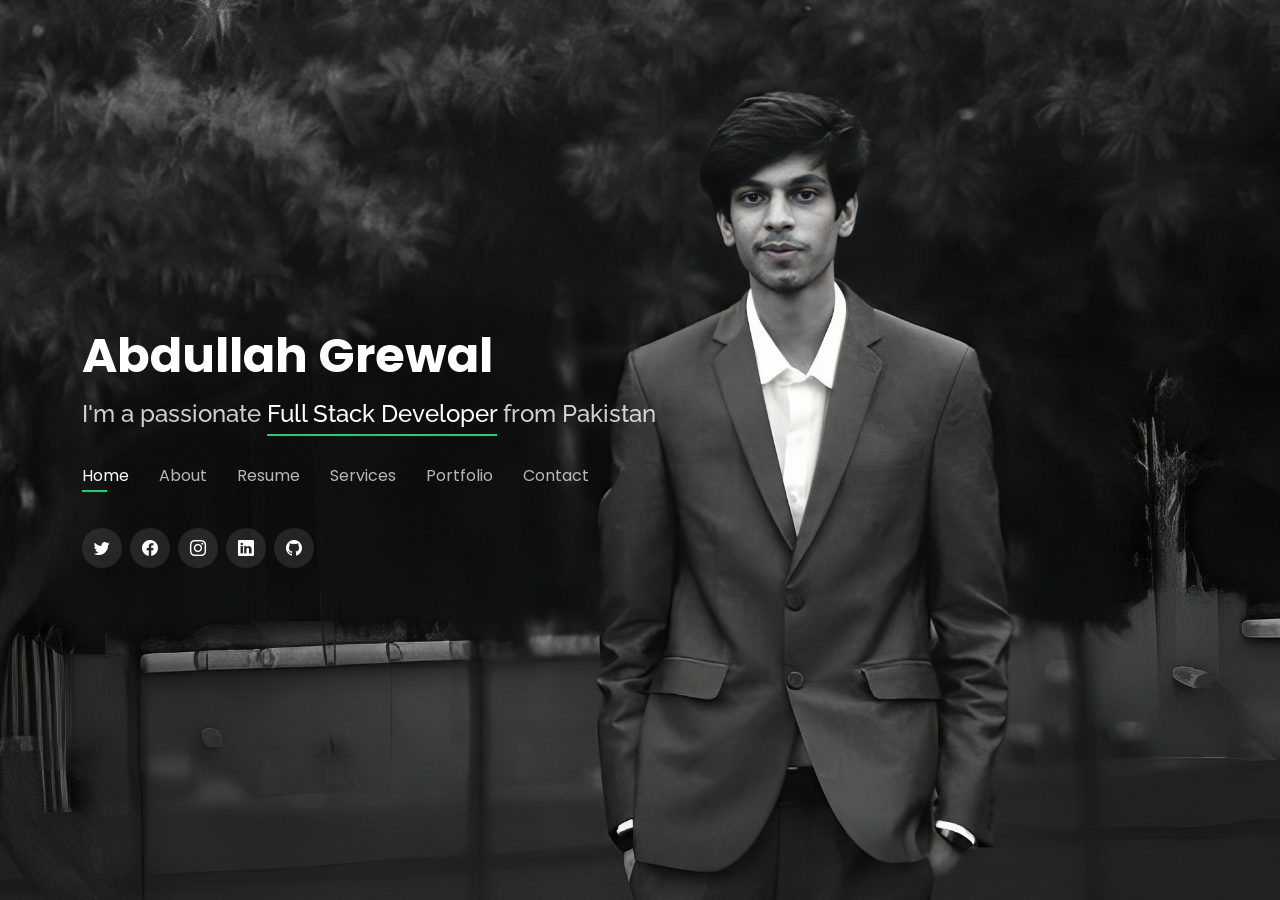
==== index.html @ 12cf3e62 "Personal" ====
<!DOCTYPE html>
<html lang="en">

<head>
  <meta charset="utf-8">
  <meta content="width=device-width, initial-scale=1.0" name="viewport">

  <title>Abdullah Grewal</title>
  <meta content="" name="description">
  <meta content="" name="keywords">

  <!-- Favicons -->
  <link href="assets/img/favicon.png" rel="icon">
  <link href="assets/img/apple-touch-icon.png" rel="apple-touch-icon">

  <!-- Google Fonts -->
  <link href="https://fonts.googleapis.com/css?family=Open+Sans:300,300i,400,400i,600,600i,700,700i|Raleway:300,300i,400,400i,500,500i,600,600i,700,700i|Poppins:300,300i,400,400i,500,500i,600,600i,700,700i" rel="stylesheet">

  <!-- Vendor CSS Files -->
  <link href="assets/vendor/bootstrap/css/bootstrap.min.css" rel="stylesheet">
  <link href="assets/vendor/bootstrap-icons/bootstrap-icons.css" rel="stylesheet">
  <link href="assets/vendor/boxicons/css/boxicons.min.css" rel="stylesheet">
  <link href="assets/vendor/glightbox/css/glightbox.min.css" rel="stylesheet">
  <link href="assets/vendor/remixicon/remixicon.css" rel="stylesheet">
  <link href="assets/vendor/swiper/swiper-bundle.min.css" rel="stylesheet">

  <!-- Template Main CSS File -->
  <link href="assets/css/style.css" rel="stylesheet">


</head>

<body>

  <!-- ======= Header ======= -->
  <header id="header">
    <div class="container">

      <h1><a href="index.html">Abdullah Grewal</a></h1>
      <!-- Uncomment below if you prefer to use an image logo -->
      <!-- <a href="index.html" class="mr-auto"><img src="assets/img/logo.png" alt="" class="img-fluid"></a> -->
      <h2>I'm a passionate <span>Full Stack Developer</span> from Pakistan</h2>

      <nav id="navbar" class="navbar">
        <ul>
          <li><a class="nav-link active" href="#header">Home</a></li>
          <li><a class="nav-link" href="#about">About</a></li>
          <li><a class="nav-link" href="#resume">Resume</a></li>
          <li><a class="nav-link" href="#services">Services</a></li>
          <li><a class="nav-link" href="#portfolio">Portfolio</a></li>
          <li><a class="nav-link" href="#contact">Contact</a></li>
        </ul>
        <i class="bi bi-list mobile-nav-toggle"></i>
      </nav><!-- .navbar -->

      <div class="social-links">
        <a href="http://x.com/buzzgrewal" class="twitter"><i class="bi bi-twitter"></i></a>
        <a href="https://www.facebook.com/buzzbunny2" class="facebook"><i class="bi bi-facebook"></i></a>
        <a href="https://www.instagram.com/buzzgrewal/" class="instagram"><i class="bi bi-instagram"></i></a>
        <a href="https://www.linkedin.com/in/abdullah-ramzan-a2b826291" class="linkedin"><i class="bi bi-linkedin"></i></a>
        <a href="https://github.com/buzzgrewal" class="linkedin"><i class="bi bi-github"></i></a>
      </div>

    </div>
  </header><!-- End Header -->

  <!-- ======= About Section ======= -->
  <section id="about" class="about">

    <!-- ======= About Me ======= -->
    <div class="about-me container">

      <div class="section-title">
        <h2>About</h2>
        <p>Learn more about me</p>
      </div>

      <div class="row">
        <div class="col-lg-4" data-aos="fade-right">
          <img src="assets/img/me.jpg" class="img-fluid" alt="">
        </div>
        <div class="col-lg-8 pt-4 pt-lg-0 content" data-aos="fade-left">
          <h3>Full Stack Developer</h3>
          <p class="fst-italic">
            Caffeine-fueled code wizard, equally at home with both front-end finesse and back-end logic.
          </p>
          <div class="row">
            <div class="col-lg-6">
              <ul>
                <li><i class="bi bi-chevron-right"></i> <strong>Birthday:</strong> <span>February 12, 2002</span></li>
                <li><i class="bi bi-chevron-right"></i> <strong>Website:</strong> <span>github.com/buzzgrewal</span></li>
                <li><i class="bi bi-chevron-right"></i> <strong>Phone:</strong> <span>+92 306 9874952</span></li>
                <li><i class="bi bi-chevron-right"></i> <strong>City:</strong> <span>Faisalabad, Pakistan</span></li>
              </ul>
            </div>
            <div class="col-lg-6">
              <ul>
                <li><i class="bi bi-chevron-right"></i> <strong>Age:</strong> <span>21</span></li>
                <li><i class="bi bi-chevron-right"></i> <strong>Degree:</strong> <span>BS</span></li>
                <li><i class="bi bi-chevron-right"></i> <strong>PhEmailone:</strong> <span>abdullahramzan120@gmail.com</span></li>
                <li><i class="bi bi-chevron-right"></i> <strong>Freelance:</strong> <span>Available</span></li>
              </ul>
            </div>
          </div>
          <p>
            Full-stack developer dedicated to clean code, maintainable architecture, and industry-standard development practices. I build web solutions that are both efficient, reliable, and crafted with meticulous attention to detail.
          </p>
        </div>
      </div>

    </div><!-- End About Me -->

    <!-- ======= Counts ======= -->
    <div class="counts container">

      <div class="row">

        

        <div class="col-lg-3 col-md-6 mt-5 mt-md-0">
          <div class="count-box">
            <i class="bi bi-journal-richtext"></i>
            <span data-purecounter-start="0" data-purecounter-end="10" data-purecounter-duration="2" class="purecounter"></span>
            <p>Projects</p>
          </div>
        </div>

        <div class="col-lg-3 col-md-6 mt-5 mt-lg-0">
          <div class="count-box">
            <i class="bi bi-headset"></i>
            <span data-purecounter-start="0" data-purecounter-end="3" data-purecounter-duration="2" class="purecounter"></span>
            <p>Years of Experience</p>
          </div>
        </div>

        <div class="col-lg-3 col-md-6 mt-5 mt-lg-0">
          <div class="count-box">
            <i class="bi bi-award"></i>
            <span data-purecounter-start="0" data-purecounter-end="2" data-purecounter-duration="2" class="purecounter"></span>
            <p>Awards</p>
          </div>
        </div>

        <div class="col-lg-3 col-md-6">
          <div class="count-box">
            <i class="bi bi-cup-hot"></i>
            <span data-purecounter-start="0" data-purecounter-end="2000" data-purecounter-duration="2" class="purecounter"></span>
            <p>Cup of Tea</p>
          </div>
        </div>

      </div>

    </div><!-- End Counts -->

    <!-- ======= Skills  ======= -->
    <div class="skills container">

      <div class="section-title">
        <h2>Skills</h2>
      </div>

      <div class="row skills-content">

        <div class="col-lg-6">

          <div class="progress">
            <span class="skill">HTML <i class="val">100%</i></span>
            <div class="progress-bar-wrap">
              <div class="progress-bar" role="progressbar" aria-valuenow="100" aria-valuemin="0" aria-valuemax="100"></div>
            </div>
          </div>

          <div class="progress">
            <span class="skill">CSS <i class="val">90%</i></span>
            <div class="progress-bar-wrap">
              <div class="progress-bar" role="progressbar" aria-valuenow="90" aria-valuemin="0" aria-valuemax="100"></div>
            </div>
          </div>

          <div class="progress">
            <span class="skill">JavaScript <i class="val">75%</i></span>
            <div class="progress-bar-wrap">
              <div class="progress-bar" role="progressbar" aria-valuenow="75" aria-valuemin="0" aria-valuemax="100"></div>
            </div>
          </div>

          <div class="progress">
            <span class="skill">Python <i class="val">85%</i></span>
            <div class="progress-bar-wrap">
              <div class="progress-bar" role="progressbar" aria-valuenow="85" aria-valuemin="0" aria-valuemax="100"></div>
            </div>
          </div>

          <div class="progress">
            <span class="skill">SQL/PLSQL/ORACLE  <i class="val">75%</i></span>
            <div class="progress-bar-wrap">
              <div class="progress-bar" role="progressbar" aria-valuenow="75" aria-valuemin="0" aria-valuemax="100"></div>
            </div>
          </div>

        </div>

        <div class="col-lg-6">

          <div class="progress">
            <span class="skill">C++ <i class="val">100%</i></span>
            <div class="progress-bar-wrap">
              <div class="progress-bar" role="progressbar" aria-valuenow="100" aria-valuemin="0" aria-valuemax="100"></div>
            </div>
          </div>

          <div class="progress">
            <span class="skill">C Sharp<i class="val">90%</i></span>
            <div class="progress-bar-wrap">
              <div class="progress-bar" role="progressbar" aria-valuenow="90" aria-valuemin="0" aria-valuemax="100"></div>
            </div>
          </div>

          <div class="progress">
            <span class="skill">Assembly Language <i class="val">50%</i></span>
            <div class="progress-bar-wrap">
              <div class="progress-bar" role="progressbar" aria-valuenow="50" aria-valuemin="0" aria-valuemax="100"></div>
            </div>
          </div>

          <div class="progress">
            <span class="skill">C<i class="val">65%</i></span>
            <div class="progress-bar-wrap">
              <div class="progress-bar" role="progressbar" aria-valuenow="65" aria-valuemin="0" aria-valuemax="100"></div>
            </div>
          </div>

          <div class="progress">
            <span class="skill">JQuery<i class="val">50%</i></span>
            <div class="progress-bar-wrap">
              <div class="progress-bar" role="progressbar" aria-valuenow="50" aria-valuemin="0" aria-valuemax="100"></div>
            </div>
          </div>
          

        </div>

       

      </div>

    </div><!-- End Skills -->

    <!-- ======= Interests ======= -->
    <div class="interests container">

      <div class="section-title">
        <h2>Interests</h2>
      </div>

      <div class="row">
        <div class="col-lg-3 col-md-4">
          <div class="icon-box">
            <i class="bi bi-robot" style="color: #ffbb2c;"></i>
            <h3>AI</h3>
          </div>
        </div>
        <div class="col-lg-3 col-md-4 mt-4 mt-md-0">
          <div class="icon-box">
            <i class="bi bi-terminal" style="color: #5578ff;"></i>
            <h3>CLI</h3>
          </div>
        </div>
        <div class="col-lg-3 col-md-4 mt-4 mt-md-0">
          <div class="icon-box">
            <i class="bi bi-database" style="color: #e80368;"></i>
            <h3>Database</h3>
          </div>
        </div>
        <div class="col-lg-3 col-md-4 mt-4 mt-lg-0">
          <div class="icon-box">
            <i class="bi bi-door-open" style="color: #e361ff;"></i>
            <h3>Open Source</h3>
          </div>
        </div>
        <div class="col-lg-3 col-md-4 mt-4">
          <div class="icon-box">
            <i class="bi bi-browser-chrome" style="color: #47aeff;"></i>
            <h3>Web 3</h3>
          </div>
        </div>
        <div class="col-lg-3 col-md-4 mt-4">
          <div class="icon-box">
            <i class="bi bi-currency-bitcoin" style="color: #ffa76e;"></i>
            <h3>Crypto</h3>
          </div>
        </div>
        <div class="col-lg-3 col-md-4 mt-4">
          <div class="icon-box">
            <i class="bi bi-film" style="color: #11dbcf;"></i>
            <h3>Video Editing</h3>
          </div>
        </div>
        <div class="col-lg-3 col-md-4 mt-4">
          <div class="icon-box">
            <i class="bi bi-body-text" style="color: #4233ff;"></i>
            <h3>Typography</h3>
          </div>
        </div>
        <div class="col-lg-3 col-md-4 mt-4">
          <div class="icon-box">
            <i class="bi bi-braces" style="color: #b2904f;"></i>
            <h3>Coding</h3>
          </div>
        </div>
        <div class="col-lg-3 col-md-4 mt-4">
          <div class="icon-box">
            <i class="bi bi-file-post" style="color: #b20969;"></i>
            <h3>Marketing</h3>
          </div>
        </div>
        <div class="col-lg-3 col-md-4 mt-4">
          <div class="icon-box">
            <i class="bi bi-ubuntu" style="color: #ff5828;"></i>
            <h3>Linux</h3>
          </div>
        </div>
        <div class="col-lg-3 col-md-4 mt-4">
          <div class="icon-box">
            <i class="bi bi-broadcast-pin" style="color: #29cc61;"></i>
            <h3>Social Engineering</h3>
          </div>
        </div>
      </div>

    </div><!-- End Interests -->

   

  </section><!-- End About Section -->

  <!-- ======= Resume Section ======= -->
  <section id="resume" class="resume">
    <div class="container">

      <div class="section-title">
        <h2>Resume</h2>
        <p>Check My Resume</p>
      </div>

      <div class="row">
        <div class="col-lg-6">
          <h3 class="resume-title">Personal</h3>
          <div class="resume-item pb-0">
            <h4>Abdullah Grewal</h4>
            <p><em>Solution-oriented web developer with a demonstrated ability to translate complex requirements into intuitive web experiences.  Adept at optimizing code for performance and maintainability.</em></p>
            <p>
            <ul>
              <li>Faisalabad, Pakistan 38000</li>
              <li>(92) 306 9874952</li>
              <li>abdullahramzan120@gmail.com</li>
            </ul>
            </p>
          </div>

          <h3 class="resume-title">Education</h3>
          <div class="resume-item">
            <h4>Bachelor of Science (BS) in Computer Science</h4>
            <h5>2021 - 2025</h5>
            <p><em>FAST-NUCES CFD Campus, Faisalabad, Pakistan</em></p>
            <p> Relevant Coursework: Web Development, Data Structures, Algorithms, Operating Systems, Database, Assembly Language, Discrete Structrues, AI</p>
          </div>
          <div class="resume-item">
            <h4>Intermediate (FSC Pre-Engineering)</h4>
            <h5>2019 - 2021</h5>
            <p><em>Students Inn Group of College, Faisalabad, Pakistan</em></p>
            <p>Subjects: Mathematics, Physics, Chemistry</p>
          </div>
        </div>
        <div class="col-lg-6">
          <h3 class="resume-title">Professional Experience</h3>
          <div class="resume-item">
            <h4>Intern at Buzz Inc.</h4>
            <h5>2023 - 2024</h5>
            <p><em>Faisalabad, Pakistan </em></p>
            <p>
            <ul>
              <li>Backend desktop application development</li>
              <li>Worked on 4 different projects </li>
              <li>Get in touch different collabation tools</li>
            </ul>
            </p>
          </div>

          <div class="resume-item">
            <h4>Summarizer</h4>
            <h5>2023 - 2024</h5>
            <p><em>Faisalabad, Pakistan </em></p>
            <p>
            <ul>
              <li>Use of Google Gemini API</li>
              <li>Back-end code written in Python</li>
              <li>Summarize any article or website by just copy pasting link </li>
              <li>Interactive and Easy to use Front-end</li>
            </ul>
            </p>
          </div>
          
        </div>

        <div class="col-lg-6">
          <h3 class="resume-title">Other Experiences</h3>
          <div class="resume-item">
            <h4>University Activities</h4>
            <p>
            <ul>
              <li>Teacher Assistant</li>
              <li>Front Desk Officer</li>
              <li>Daira 2022 and 2023</li>
              <li>ICIT 2022 and 2023</li>
              <li>PIP Conference</li>
            </ul>
            </p>
          </div>
          
        </div>

        <div class="col-lg-6">
          <h3 class="resume-title">Achievements</h3>
          <div class="resume-item">
            <h4>Achievements</h4>
            <p>
            <ul>
              <li>3rd Position in DLD Project Exibitation</li>
              <li>3rd Position in FPSC</li>
            </ul>
            </p>
          </div>
          
        </div>

        <div class="col-lg-6">
          <h3 class="resume-title">Societies Activities</h3>
          <div class="resume-item">
            <h4>Societies</h4>
            <p>
            <ul>
              <li>FCAP (Marketing Head)</li>
              <li>ACM</li>
              <li>FEGS</li>

            </ul>
            </p>
          </div>
          
        </div>

        <div class="col-lg-6">
          <h3 class="resume-title">Languages</h3>
          <div class="resume-item">
            <h4>Languages</h4>
            <p>
            <ul>
              <li>English</li>
              <li>Urdu</li>
              <li>Punjabi</li>
              
            </ul>
            </p>
          </div>
          
        </div>
      </div>

      
    </div>

    </div>
  </section><!-- End Resume Section -->

  <!-- ======= Services Section ======= -->
  <section id="services" class="services">
    <div class="container">

      <div class="section-title">
        <h2>Services</h2>
        <p>My Services</p>
      </div>

      <div class="row">
        <div class="col-lg-4 col-md-6 d-flex align-items-stretch">
          <div class="icon-box">
            <div class="icon"><i class="bi bi-window-fullscreen"></i></div>
            <h4><a href="">Desktop Applications</a></h4>
            <p>Desktop application developer with a deep understanding of software design principles, ensuring your applications are efficient, scalable, and built to last.</p>
          </div>
        </div>

        <div class="col-lg-4 col-md-6 d-flex align-items-stretch mt-4 mt-md-0">
          <div class="icon-box">
            <div class="icon"><i class="bi bi-terminal-dash"></i></div>
            <h4><a href="">CLI Applications</a></h4>
            <p>Building intuitive and well-documented CLI applications that make complex tasks effortless.</p>
          </div>
        </div>

        <div class="col-lg-4 col-md-6 d-flex align-items-stretch mt-4 mt-lg-0">
          <div class="icon-box">
            <div class="icon"><i class="bi bi-browser-chrome"></i></div>
            <h4><a href="">Web Development</a></h4>
            <p>From stunning front-ends to robust back-ends, I deliver full-stack web solutions.</p>
          </div>
        </div>

        <div class="col-lg-4 col-md-6 d-flex align-items-stretch mt-4">
          <div class="icon-box">
            <div class="icon"><i class="bi bi-router"></i></div>
            <h4><a href="">Networking</a></h4>
            <p>From robust network infrastructure to user-friendly interfaces, I develop the solutions that keep networks running smoothly.</p>
          </div>
        </div>

        <div class="col-lg-4 col-md-6 d-flex align-items-stretch mt-4">
          <div class="icon-box">
            <div class="icon"><i class="bi bi-file-earmark-binary"></i></div>
            <h4><a href="">Embedded System</a></h4>
            <p>From concept to deployment, I build embedded systems that push the boundaries of possibility.</p>
          </div>
        </div>

        <div class="col-lg-4 col-md-6 d-flex align-items-stretch mt-4">
          <div class="icon-box">
            <div class="icon"><i class="bi bi-database"></i></div>
            <h4><a href="">Database Management</a></h4>
            <p>From performance tuning to disaster recovery, I ensure your database systems are always available and optimized.</p>
          </div>
        </div>

      </div>

    </div>
  </section><!-- End Services Section -->

  <!-- ======= Portfolio Section ======= -->
  <section id="portfolio" class="portfolio">
    <div class="container">

      <div class="section-title">
        <h2>Portfolio</h2>
        <p>My Works</p>
      </div>

      <div class="row">
        <div class="col-lg-12 d-flex justify-content-center">
          <ul id="portfolio-flters">
            <li data-filter="*" class="filter-active">All</li>
            <li data-filter=".filter-app">App</li>
            <li data-filter=".filter-card">CLI</li>
            <li data-filter=".filter-web">Web</li>
          </ul>
        </div>
      </div>

      <div class="row portfolio-container">

        <div class="col-lg-4 col-md-6 portfolio-item filter-app">
          <div class="portfolio-wrap">
            <img src="assets/img/portfolio/portfolio-1.jpg" class="img-fluid" alt="">
            <div class="portfolio-info">
              <h4>Candy Crush Game</h4>
              <p>App</p>
              <div class="portfolio-links">
                <a href="assets/img/portfolio/portfolio-1.jpg" data-gallery="portfolioGallery" class="portfolio-lightbox" title="Candy Crush Game"><i class="bx bx-plus"></i></a>
                <a href="#" data-gallery="portfolioDetailsGallery" data-glightbox="type: external" class="portfolio-details-lightbox" title="Portfolio Details"><i class="bx bx-link"></i></a>
              </div>
            </div>
          </div>
        </div>

        <div class="col-lg-4 col-md-6 portfolio-item filter-web">
          <div class="portfolio-wrap">
            <img src="assets/img/portfolio/portfolio-2.jpg" class="img-fluid" alt="">
            <div class="portfolio-info">
              <h4>Log In Page</h4>
              <p>Web</p>
              <div class="portfolio-links">
                <a href="assets/img/portfolio/portfolio-2.jpg" data-gallery="portfolioGallery" class="portfolio-lightbox" title="Log In Page"><i class="bx bx-plus"></i></a>
                <a href="#" data-gallery="portfolioDetailsGallery" data-glightbox="type: external" class="portfolio-details-lightbox" title="Portfolio Details"><i class="bx bx-link"></i></a>
              </div>
            </div>
          </div>
        </div>

        <div class="col-lg-4 col-md-6 portfolio-item filter-app">
          <div class="portfolio-wrap">
            <img src="assets/img/portfolio/portfolio-3.jpg" class="img-fluid" alt="">
            <div class="portfolio-info">
              <h4>Covid 19 Vaccine Management System</h4>
              <p>App</p>
              <div class="portfolio-links">
                <a href="assets/img/portfolio/portfolio-3.jpg" data-gallery="portfolioGallery" class="portfolio-lightbox" title="Covid 19 Vaccine Management System"><i class="bx bx-plus"></i></a>
                <a href="#" data-gallery="portfolioDetailsGallery" data-glightbox="type: external" class="portfolio-details-lightbox" title="Portfolio Details"><i class="bx bx-link"></i></a>
              </div>
            </div>
          </div>
        </div>

        <div class="col-lg-4 col-md-6 portfolio-item filter-card">
          <div class="portfolio-wrap">
            <img src="assets/img/portfolio/portfolio-4.jpg" class="img-fluid" alt="">
            <div class="portfolio-info">
              <h4>Notepad CLI</h4>
              <p>CLI</p>
              <div class="portfolio-links">
                <a href="assets/img/portfolio/portfolio-4.jpg" data-gallery="portfolioGallery" class="portfolio-lightbox" title="Notepad CLI"><i class="bx bx-plus"></i></a>
                <a href="#" data-gallery="portfolioDetailsGallery" data-glightbox="type: external" class="portfolio-details-lightbox" title="Portfolio Details"><i class="bx bx-link"></i></a>
              </div>
            </div>
          </div>
        </div>

        <div class="col-lg-4 col-md-6 portfolio-item filter-web">
          <div class="portfolio-wrap">
            <img src="assets/img/portfolio/portfolio-5.jpg" class="img-fluid" alt="">
            <div class="portfolio-info">
              <h4>Clock Shop Website</h4>
              <p>Web</p>
              <div class="portfolio-links">
                <a href="assets/img/portfolio/portfolio-5.jpg" data-gallery="portfolioGallery" class="portfolio-lightbox" title="Clock Shop Website"><i class="bx bx-plus"></i></a>
                <a href="#" data-gallery="portfolioDetailsGallery" data-glightbox="type: external" class="portfolio-details-lightbox" title="Portfolio Details"><i class="bx bx-link"></i></a>
              </div>
            </div>
          </div>
        </div>

        <div class="col-lg-4 col-md-6 portfolio-item filter-app">
          <div class="portfolio-wrap">
            <img src="assets/img/portfolio/portfolio-6.jpg" class="img-fluid" alt="">
            <div class="portfolio-info">
              <h4>Inventory Management System</h4>
              <p>App</p>
              <div class="portfolio-links">
                <a href="assets/img/portfolio/portfolio-6.jpg" data-gallery="portfolioGallery" class="portfolio-lightbox" title="Inventory Management System"><i class="bx bx-plus"></i></a>
                <a href="#" data-gallery="portfolioDetailsGallery" data-glightbox="type: external" class="portfolio-details-lightbox" title="Portfolio Details"><i class="bx bx-link"></i></a>
              </div>
            </div>
          </div>
        </div>

        <div class="col-lg-4 col-md-6 portfolio-item filter-card">
          <div class="portfolio-wrap">
            <img src="assets/img/portfolio/portfolio-7.jpg" class="img-fluid" alt="">
            <div class="portfolio-info">
              <h4>Operating System CLI</h4>
              <p>CLI</p>
              <div class="portfolio-links">
                <a href="assets/img/portfolio/portfolio-7.jpg" data-gallery="portfolioGallery" class="portfolio-lightbox" title="Operating System CLI"><i class="bx bx-plus"></i></a>
                <a href="#" data-gallery="portfolioDetailsGallery" data-glightbox="type: external" class="portfolio-details-lightbox" title="Portfolio Details"><i class="bx bx-link"></i></a>
              </div>
            </div>
          </div>
        </div>

        <div class="col-lg-4 col-md-6 portfolio-item filter-card">
          <div class="portfolio-wrap">
            <img src="assets/img/portfolio/portfolio-8.jpg" class="img-fluid" alt="">
            <div class="portfolio-info">
              <h4>Snake Game in Assembly Language</h4>
              <p>CLI</p>
              <div class="portfolio-links">
                <a href="assets/img/portfolio/portfolio-8.jpg" data-gallery="portfolioGallery" class="portfolio-lightbox" title="Card 3"><i class="bx bx-plus"></i></a>
                <a href="#" data-gallery="portfolioDetailsGallery" data-glightbox="type: external" class="portfolio-details-lightbox" title="Portfolio Details"><i class="bx bx-link"></i></a>
              </div>
            </div>
          </div>
        </div>

        <div class="col-lg-4 col-md-6 portfolio-item filter-web">
          <div class="portfolio-wrap">
            <img src="assets/img/portfolio/portfolio-9.jpg" class="img-fluid" alt="">
            <div class="portfolio-info">
              <h4>Sign Up</h4>
              <p>Web</p>
              <div class="portfolio-links">
                <a href="assets/img/portfolio/portfolio-9.jpg" data-gallery="portfolioGallery" class="portfolio-lightbox" title="Sign Up"><i class="bx bx-plus"></i></a>
                <a href="#" data-gallery="portfolioDetailsGallery" data-glightbox="type: external" class="portfolio-details-lightbox" title="Portfolio Details"><i class="bx bx-link"></i></a>
              </div>
            </div>
          </div>
        </div>

      </div>

    </div>
  </section><!-- End Portfolio Section -->

  <!-- ======= Contact Section ======= -->
  <section id="contact" class="contact">
    <div class="container">

      <div class="section-title">
        <h2>Contact</h2>
        <p>Contact Me</p>
      </div>

      <div class="row mt-2">

        <div class="col-md-6 d-flex align-items-stretch">
          <div class="info-box">
            <i class="bx bx-map"></i>
            <h3>My Address</h3>
            <p>Faisalabad, Pakistan 38000</p>
          </div>
        </div>

        <div class="col-md-6 mt-4 mt-md-0 d-flex align-items-stretch">
          <div class="info-box">
            <i class="bx bx-share-alt"></i>
            <h3>Social Profiles</h3>
            <div class="social-links">
              <a href="http://x.com/buzzgrewal" class="twitter"><i class="bi bi-twitter"></i></a>
              <a href="https://www.facebook.com/buzzbunny2" class="facebook"><i class="bi bi-facebook"></i></a>
              <a href="https://www.instagram.com/buzzgrewal/" class="instagram"><i class="bi bi-instagram"></i></a>
              <a href="https://www.linkedin.com/in/abdullah-ramzan-a2b826291" class="linkedin"><i class="bi bi-linkedin"></i></a>
              <a href="https://github.com/buzzgrewal" class="github"><i class="bi bi-github"></i></a>
            </div>
          </div>
        </div>

        <div class="col-md-6 mt-4 d-flex align-items-stretch">
          <div class="info-box">
            <i class="bx bx-envelope"></i>
            <h3>Email Me</h3>
            <p>abdullahramzan120@gmail.com</p>
          </div>
        </div>
        <div class="col-md-6 mt-4 d-flex align-items-stretch">
          <div class="info-box">
            <i class="bx bx-phone-call"></i>
            <h3>Call Me</h3>
            <p>+92 306 9874952</p>
          </div>
        </div>
      </div>

      <form action="forms/contact.php" method="post" role="form" class="php-email-form mt-4">
        <div class="row">
          <div class="col-md-6 form-group">
            <input type="text" name="name" class="form-control" id="name" placeholder="Your Name" required>
          </div>
          <div class="col-md-6 form-group mt-3 mt-md-0">
            <input type="email" class="form-control" name="email" id="email" placeholder="Your Email" required>
          </div>
        </div>
        <div class="form-group mt-3">
          <input type="text" class="form-control" name="subject" id="subject" placeholder="Subject" required>
        </div>
        <div class="form-group mt-3">
          <textarea class="form-control" name="message" rows="5" placeholder="Message" required></textarea>
        </div>
        <div class="my-3">
          <div class="loading">Loading</div>
          <div class="error-message"></div>
          <div class="sent-message">Your message has been sent. Thank you!</div>
        </div>
        <div class="text-center"><button type="submit">Send Message</button></div>
      </form>

    </div>
  </section><!-- End Contact Section -->

 

  <!-- Vendor JS Files -->
  <script src="assets/vendor/purecounter/purecounter_vanilla.js"></script>
  <script src="assets/vendor/bootstrap/js/bootstrap.bundle.min.js"></script>
  <script src="assets/vendor/glightbox/js/glightbox.min.js"></script>
  <script src="assets/vendor/isotope-layout/isotope.pkgd.min.js"></script>
  <script src="assets/vendor/swiper/swiper-bundle.min.js"></script>
  <script src="assets/vendor/waypoints/noframework.waypoints.js"></script>
  <script src="assets/vendor/php-email-form/validate.js"></script>

  <!-- Template Main JS File -->
  <script src="assets/js/main.js"></script>

</body>

</html>
---- assets/css/style.css ----
/*--------------------------------------------------------------
# General
--------------------------------------------------------------*/
body {
  font-family: "Open Sans", sans-serif;
  background-color: #040404;
  color: #fff;
  position: relative;
  background: transparent;
}

body::before {
  content: "";
  position: fixed;
  background: #040404 url("../img/bg.jpg") top right no-repeat;
  background-size: cover;
  left: 0;
  right: 0;
  top: 0;
  height: 100vh;
  z-index: -1;
}

@media (min-width: 1024px) {
  body::before {
    background-attachment: fixed;
  }
}

a {
  color: #18d26e;
  text-decoration: none;
}

a:hover {
  color: #35e888;
  text-decoration: none;
}

h1,
h2,
h3,
h4,
h5,
h6 {
  font-family: "Raleway", sans-serif;
}

/*--------------------------------------------------------------
# Header
--------------------------------------------------------------*/
#header {
  transition: ease-in-out 0.3s;
  position: relative;
  height: 100vh;
  display: flex;
  align-items: center;
  z-index: 997;
  overflow-y: auto;
}

#header * {
  transition: ease-in-out 0.3s;
}

#header h1 {
  font-size: 48px;
  margin: 0;
  padding: 0;
  line-height: 1;
  font-weight: 700;
  font-family: "Poppins", sans-serif;
}

#header h1 a,
#header h1 a:hover {
  color: #fff;
  line-height: 1;
  display: inline-block;
}

#header h2 {
  font-size: 24px;
  margin-top: 20px;
  color: rgba(255, 255, 255, 0.8);
}

#header h2 span {
  color: #fff;
  border-bottom: 2px solid #18d26e;
  padding-bottom: 6px;
}

#header img {
  padding: 0;
  margin: 0;
}

#header .social-links {
  margin-top: 40px;
  display: flex;
}

#header .social-links a {
  font-size: 16px;
  display: flex;
  justify-content: center;
  align-items: center;
  background: rgba(255, 255, 255, 0.1);
  color: #fff;
  line-height: 1;
  margin-right: 8px;
  border-radius: 50%;
  width: 40px;
  height: 40px;
}

#header .social-links a:hover {
  background: #18d26e;
}

@media (max-width: 992px) {
  #header h1 {
    font-size: 36px;
  }

  #header h2 {
    font-size: 20px;
    line-height: 30px;
  }

  #header .social-links {
    margin-top: 15px;
  }

  #header .container {
    display: flex;
    flex-direction: column;
    align-items: center;
  }
}

/* Header Top */
#header.header-top {
  height: 80px;
  position: fixed;
  left: 0;
  top: 0;
  right: 0;
  background: rgba(0, 0, 0, 0.9);
}

#header.header-top .social-links,
#header.header-top h2 {
  display: none;
}

#header.header-top h1 {
  margin-right: auto;
  font-size: 36px;
}

#header.header-top img {
  max-height: 60px;
  margin-right: 20px !important;
}

#header.header-top .container {
  display: flex;
  align-items: center;
}

#header.header-top .navbar {
  margin: 0;
}

@media (max-width: 768px) {
  #header.header-top {
    height: 60px;
  }

  #header.header-top h1 {
    font-size: 26px;
  }
}

/*--------------------------------------------------------------
# Navigation Menu
--------------------------------------------------------------*/
/**
* Desktop Navigation 
*/
.navbar {
  padding: 0;
  margin-top: 35px;
}

.navbar ul {
  margin: 0;
  padding: 0;
  display: flex;
  list-style: none;
  align-items: center;
}

.navbar li {
  position: relative;
}

.navbar li+li {
  margin-left: 30px;
}

.navbar a,
.navbar a:focus {
  display: flex;
  align-items: center;
  justify-content: space-between;
  padding: 0;
  font-family: "Poppins", sans-serif;
  font-size: 16px;
  font-weight: 400;
  color: rgba(255, 255, 255, 0.7);
  white-space: nowrap;
  transition: 0.3s;
}

.navbar a i,
.navbar a:focus i {
  font-size: 12px;
  line-height: 0;
  margin-left: 5px;
}

.navbar a:before {
  content: "";
  position: absolute;
  width: 0;
  height: 2px;
  bottom: -4px;
  left: 0;
  background-color: #18d26e;
  visibility: hidden;
  width: 0px;
  transition: all 0.3s ease-in-out 0s;
}

.navbar a:hover:before,
.navbar li:hover>a:before,
.navbar .active:before {
  visibility: visible;
  width: 25px;
}

.navbar a:hover,
.navbar .active,
.navbar .active:focus,
.navbar li:hover>a {
  color: #fff;
}

/**
* Mobile Navigation 
*/
.mobile-nav-toggle {
  color: #fff;
  font-size: 28px;
  cursor: pointer;
  display: none;
  line-height: 0;
  transition: 0.5s;
  position: fixed;
  right: 15px;
  top: 15px;
}

@media (max-width: 991px) {
  .mobile-nav-toggle {
    display: block;
  }

  .navbar ul {
    display: none;
  }
}

.navbar-mobile {
  position: fixed;
  overflow: hidden;
  top: 0;
  right: 0;
  left: 0;
  bottom: 0;
  background: rgba(0, 0, 0, 0.9);
  transition: 0.3s;
  z-index: 999;
  margin-top: 0;
}

.navbar-mobile .mobile-nav-toggle {
  position: absolute;
  top: 15px;
  right: 15px;
}

.navbar-mobile ul {
  display: block;
  position: absolute;
  top: 55px;
  right: 15px;
  bottom: 45px;
  left: 15px;
  padding: 10px 0;
  overflow-y: auto;
  transition: 0.3s;
  border: 2px solid rgba(255, 255, 255, 0.2);
}

.navbar-mobile li {
  padding: 12px 20px;
}

.navbar-mobile li+li {
  margin: 0;
}

.navbar-mobile a,
.navbar-mobile a:focus {
  font-size: 16px;
  position: relative;
}

/*--------------------------------------------------------------
# Sections General
--------------------------------------------------------------*/
section {
  overflow: hidden;
  position: absolute;
  width: 100%;
  top: 140px;
  bottom: 100%;
  opacity: 0;
  transition: ease-in-out 0.4s;
  z-index: 2;
}

section.section-show {
  top: 100px;
  bottom: auto;
  opacity: 1;
  padding-bottom: 45px;
}

section .container {
  background: rgba(0, 0, 0, 0.9);
  padding: 30px;
}

@media (max-width: 768px) {
  section {
    top: 120px;
  }

  section.section-show {
    top: 80px;
  }
}

.section-title h2 {
  font-size: 14px;
  font-weight: 500;
  padding: 0;
  line-height: 1px;
  margin: 0 0 20px 0;
  letter-spacing: 2px;
  text-transform: uppercase;
  color: #aaaaaa;
  font-family: "Poppins", sans-serif;
}

.section-title h2::after {
  content: "";
  width: 120px;
  height: 1px;
  display: inline-block;
  background: #4ceb95;
  margin: 4px 10px;
}

.section-title p {
  margin: 0;
  margin: -15px 0 15px 0;
  font-size: 36px;
  font-weight: 700;
  text-transform: uppercase;
  font-family: "Poppins", sans-serif;
  color: #fff;
}

/*--------------------------------------------------------------
# About
--------------------------------------------------------------*/
.about-me .content h3 {
  font-weight: 700;
  font-size: 26px;
  color: #18d26e;
}

.about-me .content ul {
  list-style: none;
  padding: 0;
}

.about-me .content ul li {
  margin-bottom: 20px;
  display: flex;
  align-items: center;
}

.about-me .content ul strong {
  margin-right: 10px;
}

.about-me .content ul i {
  font-size: 16px;
  margin-right: 5px;
  color: #18d26e;
  line-height: 0;
}

.about-me .content p:last-child {
  margin-bottom: 0;
}

/*--------------------------------------------------------------
# Counts
--------------------------------------------------------------*/
.counts {
  padding: 70px 0 60px;
}

.counts .count-box {
  padding: 30px 30px 25px 30px;
  width: 100%;
  position: relative;
  text-align: center;
  background: rgba(255, 255, 255, 0.08);
}

.counts .count-box i {
  position: absolute;
  top: -25px;
  left: 50%;
  transform: translateX(-50%);
  font-size: 24px;
  background: rgba(255, 255, 255, 0.1);
  padding: 12px;
  color: #18d26e;
  border-radius: 50px;
  line-height: 0;
}

.counts .count-box span {
  font-size: 36px;
  display: block;
  font-weight: 600;
  color: #fff;
}

.counts .count-box p {
  padding: 0;
  margin: 0;
  font-family: "Raleway", sans-serif;
  font-size: 14px;
}

/*--------------------------------------------------------------
# Skills
--------------------------------------------------------------*/
.skills .progress {
  height: 60px;
  display: block;
  background: none;
  border-radius: 0;
}

.skills .progress .skill {
  padding: 10px 0;
  margin: 0;
  text-transform: uppercase;
  display: block;
  font-weight: 600;
  font-family: "Poppins", sans-serif;
  color: #fff;
}

.skills .progress .skill .val {
  float: right;
  font-style: normal;
}

.skills .progress-bar-wrap {
  background: rgba(255, 255, 255, 0.2);
}

.skills .progress-bar {
  width: 1px;
  height: 10px;
  transition: 0.9s;
  background-color: #18d26e;
}

/*--------------------------------------------------------------
# Interests
--------------------------------------------------------------*/
.interests .icon-box {
  display: flex;
  align-items: center;
  padding: 20px;
  background: rgba(255, 255, 255, 0.08);
  transition: ease-in-out 0.3s;
}

.interests .icon-box i {
  font-size: 32px;
  padding-right: 10px;
  line-height: 1;
}

.interests .icon-box h3 {
  font-weight: 700;
  margin: 0;
  padding: 0;
  line-height: 1;
  font-size: 16px;
  color: #fff;
}

.interests .icon-box:hover {
  background: rgba(255, 255, 255, 0.12);
}

/*--------------------------------------------------------------
# Testimonials
--------------------------------------------------------------*/
.testimonials .testimonials-carousel,
.testimonials .testimonials-slider {
  overflow: hidden;
}

.testimonials .testimonial-item {
  box-sizing: content-box;
  min-height: 320px;
}

.testimonials .testimonial-item .testimonial-img {
  width: 90px;
  border-radius: 50%;
  margin: -40px 0 0 40px;
  position: relative;
  z-index: 2;
  border: 6px solid rgba(255, 255, 255, 0.12);
}

.testimonials .testimonial-item h3 {
  font-size: 18px;
  font-weight: bold;
  margin: 10px 0 5px 45px;
  color: #fff;
}

.testimonials .testimonial-item h4 {
  font-size: 14px;
  color: #999;
  margin: 0 0 0 45px;
}

.testimonials .testimonial-item .quote-icon-left,
.testimonials .testimonial-item .quote-icon-right {
  color: rgba(255, 255, 255, 0.25);
  font-size: 26px;
}

.testimonials .testimonial-item .quote-icon-left {
  display: inline-block;
  left: -5px;
  position: relative;
}

.testimonials .testimonial-item .quote-icon-right {
  display: inline-block;
  right: -5px;
  position: relative;
  top: 10px;
}

.testimonials .testimonial-item p {
  font-style: italic;
  margin: 0 15px 0 15px;
  padding: 20px 20px 60px 20px;
  background: rgba(255, 255, 255, 0.1);
  position: relative;
  border-radius: 6px;
  position: relative;
  z-index: 1;
}

.testimonials .swiper-pagination {
  margin-top: 20px;
  position: relative;
}

.testimonials .swiper-pagination .swiper-pagination-bullet {
  width: 12px;
  height: 12px;
  opacity: 1;
  background-color: rgba(255, 255, 255, 0.3);
}

.testimonials .swiper-pagination .swiper-pagination-bullet-active {
  background-color: #18d26e;
}

/*--------------------------------------------------------------
# Resume
--------------------------------------------------------------*/
.resume .resume-title {
  font-size: 26px;
  font-weight: 700;
  margin-top: 20px;
  margin-bottom: 20px;
  color: #fff;
}

.resume .resume-item {
  padding: 0 0 20px 20px;
  margin-top: -2px;
  border-left: 2px solid rgba(255, 255, 255, 0.2);
  position: relative;
}

.resume .resume-item h4 {
  line-height: 18px;
  font-size: 18px;
  font-weight: 600;
  text-transform: uppercase;
  font-family: "Poppins", sans-serif;
  color: #18d26e;
  margin-bottom: 10px;
}

.resume .resume-item h5 {
  font-size: 16px;
  background: rgba(255, 255, 255, 0.15);
  padding: 5px 15px;
  display: inline-block;
  font-weight: 600;
  margin-bottom: 10px;
}

.resume .resume-item ul {
  padding-left: 20px;
}

.resume .resume-item ul li {
  padding-bottom: 10px;
}

.resume .resume-item:last-child {
  padding-bottom: 0;
}

.resume .resume-item::before {
  content: "";
  position: absolute;
  width: 16px;
  height: 16px;
  border-radius: 50px;
  left: -9px;
  top: 0;
  background: #18d26e;
  border: 2px solid #18d26e;
}

/*--------------------------------------------------------------
# Services
--------------------------------------------------------------*/
.services .icon-box {
  text-align: center;
  background: rgba(204, 204, 204, 0.1);
  padding: 80px 20px;
  transition: all ease-in-out 0.3s;
}

.services .icon-box .icon {
  margin: 0 auto;
  width: 64px;
  height: 64px;
  background: #18d26e;
  border-radius: 5px;
  transition: all 0.3s ease-out 0s;
  display: flex;
  align-items: center;
  justify-content: center;
  margin-bottom: 20px;
  transform-style: preserve-3d;
}

.services .icon-box .icon i {
  color: #fff;
  font-size: 28px;
}

.services .icon-box .icon::before {
  position: absolute;
  content: "";
  left: -8px;
  top: -8px;
  height: 100%;
  width: 100%;
  background: rgba(255, 255, 255, 0.15);
  border-radius: 5px;
  transition: all 0.3s ease-out 0s;
  transform: translateZ(-1px);
}

.services .icon-box h4 {
  font-weight: 700;
  margin-bottom: 15px;
  font-size: 24px;
}

.services .icon-box h4 a {
  color: #fff;
}

.services .icon-box p {
  line-height: 24px;
  font-size: 14px;
  margin-bottom: 0;
}

.services .icon-box:hover {
  background: #18d26e;
  border-color: #18d26e;
}

.services .icon-box:hover .icon {
  background: #fff;
}

.services .icon-box:hover .icon i {
  color: #18d26e;
}

.services .icon-box:hover .icon::before {
  background: #35e888;
}

.services .icon-box:hover h4 a,
.services .icon-box:hover p {
  color: #fff;
}

/*--------------------------------------------------------------
# Portfolio
--------------------------------------------------------------*/
.portfolio .portfolio-item {
  margin-bottom: 30px;
}

.portfolio #portfolio-flters {
  padding: 0;
  margin: 0 auto 15px auto;
  list-style: none;
  text-align: center;
  border-radius: 50px;
  padding: 2px 15px;
}

.portfolio #portfolio-flters li {
  cursor: pointer;
  display: inline-block;
  padding: 8px 16px 10px 16px;
  font-size: 14px;
  font-weight: 600;
  line-height: 1;
  text-transform: uppercase;
  color: #fff;
  background: rgba(255, 255, 255, 0.1);
  margin: 0 3px 10px 3px;
  transition: all 0.3s ease-in-out;
  border-radius: 4px;
}

.portfolio #portfolio-flters li:hover,
.portfolio #portfolio-flters li.filter-active {
  background: #18d26e;
}

.portfolio #portfolio-flters li:last-child {
  margin-right: 0;
}

.portfolio .portfolio-wrap {
  transition: 0.3s;
  position: relative;
  overflow: hidden;
  z-index: 1;
  background: rgba(0, 0, 0, 0.6);
}

.portfolio .portfolio-wrap::before {
  content: "";
  background: rgba(0, 0, 0, 0.6);
  position: absolute;
  left: 30px;
  right: 30px;
  top: 30px;
  bottom: 30px;
  transition: all ease-in-out 0.3s;
  z-index: 2;
  opacity: 0;
}

.portfolio .portfolio-wrap .portfolio-info {
  opacity: 0;
  position: absolute;
  top: 0;
  left: 0;
  right: 0;
  bottom: 0;
  text-align: center;
  z-index: 3;
  transition: all ease-in-out 0.3s;
  display: flex;
  flex-direction: column;
  justify-content: center;
  align-items: center;
}

.portfolio .portfolio-wrap .portfolio-info::before {
  display: block;
  content: "";
  width: 48px;
  height: 48px;
  position: absolute;
  top: 35px;
  left: 35px;
  border-top: 3px solid #fff;
  border-left: 3px solid #fff;
  transition: all 0.5s ease 0s;
  z-index: 9994;
}

.portfolio .portfolio-wrap .portfolio-info::after {
  display: block;
  content: "";
  width: 48px;
  height: 48px;
  position: absolute;
  bottom: 35px;
  right: 35px;
  border-bottom: 3px solid #fff;
  border-right: 3px solid #fff;
  transition: all 0.5s ease 0s;
  z-index: 9994;
}

.portfolio .portfolio-wrap .portfolio-info h4 {
  font-size: 20px;
  color: #fff;
  font-weight: 600;
}

.portfolio .portfolio-wrap .portfolio-info p {
  color: #ffffff;
  font-size: 14px;
  text-transform: uppercase;
  padding: 0;
  margin: 0;
}

.portfolio .portfolio-wrap .portfolio-links {
  text-align: center;
  z-index: 4;
}

.portfolio .portfolio-wrap .portfolio-links a {
  color: #fff;
  margin: 0 2px;
  font-size: 28px;
  display: inline-block;
  transition: 0.3s;
}

.portfolio .portfolio-wrap .portfolio-links a:hover {
  color: #63eda3;
}

.portfolio .portfolio-wrap:hover::before {
  top: 0;
  left: 0;
  right: 0;
  bottom: 0;
  opacity: 1;
}

.portfolio .portfolio-wrap:hover .portfolio-info {
  opacity: 1;
}

.portfolio .portfolio-wrap:hover .portfolio-info::before {
  top: 15px;
  left: 15px;
}

.portfolio .portfolio-wrap:hover .portfolio-info::after {
  bottom: 15px;
  right: 15px;
}

/*--------------------------------------------------------------
# Portfolio Details
--------------------------------------------------------------*/
.portfolio-details {
  padding-top: 40px;
  background: rgba(0, 0, 0, 0.8);
  position: fixed;
  left: 0;
  right: 0;
  top: 0;
  bottom: 0;
  overflow-y: auto;
}

.portfolio-details .container {
  padding-top: 20px;
  padding-bottom: 40px;
}

.portfolio-details .portfolio-title {
  font-size: 26px;
  font-weight: 700;
  margin-bottom: 20px;
}

.portfolio-details .portfolio-info {
  padding-top: 45px;
}

.portfolio-details .portfolio-info h3 {
  font-size: 22px;
  font-weight: 400;
  margin-bottom: 20px;
}

.portfolio-details .portfolio-info ul {
  list-style: none;
  padding: 0;
  font-size: 15px;
}

.portfolio-details .portfolio-info ul li+li {
  margin-top: 10px;
}

.portfolio-details .portfolio-info p {
  font-size: 15px;
  padding: 15px 0 0 0;
}

@media (max-width: 992px) {
  .portfolio-details .portfolio-info {
    padding-top: 20px;
  }
}

.portfolio-details .swiper-pagination {
  margin-top: 20px;
  position: relative;
}

.portfolio-details .swiper-pagination .swiper-pagination-bullet {
  width: 12px;
  height: 12px;
  opacity: 1;
  background-color: rgba(255, 255, 255, 0.3);
}

.portfolio-details .swiper-pagination .swiper-pagination-bullet-active {
  background-color: #18d26e;
}

/*--------------------------------------------------------------
# Contact
--------------------------------------------------------------*/
.contact .info-box {
  color: #444444;
  padding: 20px;
  width: 100%;
  background: rgba(255, 255, 255, 0.08);
}

.contact .info-box i.bx {
  font-size: 24px;
  color: #18d26e;
  border-radius: 50%;
  padding: 14px;
  float: left;
  background: rgba(255, 255, 255, 0.1);
}

.contact .info-box h3 {
  font-size: 20px;
  color: rgba(255, 255, 255, 0.5);
  font-weight: 700;
  margin: 10px 0 8px 68px;
}

.contact .info-box p {
  padding: 0;
  color: #fff;
  line-height: 24px;
  font-size: 14px;
  margin: 0 0 0 68px;
}

.contact .info-box .social-links {
  margin: 5px 0 0 68px;
  display: flex;
}

.contact .info-box .social-links a {
  font-size: 18px;
  display: inline-block;
  color: #fff;
  line-height: 1;
  margin-right: 12px;
  transition: 0.3s;
}

.contact .info-box .social-links a:hover {
  color: #18d26e;
}

.contact .php-email-form {
  padding: 30px;
  background: rgba(255, 255, 255, 0.08);
}

.contact .php-email-form .error-message {
  display: none;
  background: rgba(255, 255, 255, 0.08);
  background: #ed3c0d;
  text-align: left;
  padding: 15px;
  font-weight: 600;
}

.contact .php-email-form .error-message br+br {
  margin-top: 25px;
}

.contact .php-email-form .sent-message {
  display: none;
  background: rgba(255, 255, 255, 0.08);
  background: #18d26e;
  text-align: center;
  padding: 15px;
  font-weight: 600;
}

.contact .php-email-form .loading {
  display: none;
  background: rgba(255, 255, 255, 0.08);
  text-align: center;
  padding: 15px;
}

.contact .php-email-form .loading:before {
  content: "";
  display: inline-block;
  border-radius: 50%;
  width: 24px;
  height: 24px;
  margin: 0 10px -6px 0;
  border: 3px solid #18d26e;
  border-top-color: #eee;
  animation: animate-loading 1s linear infinite;
}

.contact .php-email-form input,
.contact .php-email-form textarea {
  border-radius: 0;
  box-shadow: none;
  font-size: 14px;
  background: rgba(255, 255, 255, 0.08);
  border: 0;
  transition: 0.3s;
  color: #fff;
}

.contact .php-email-form input:focus,
.contact .php-email-form textarea:focus {
  background-color: rgba(255, 255, 255, 0.11);
}

.contact .php-email-form input::-moz-placeholder,
.contact .php-email-form textarea::-moz-placeholder {
  color: rgba(255, 255, 255, 0.3);
  opacity: 1;
}

.contact .php-email-form input::placeholder,
.contact .php-email-form textarea::placeholder {
  color: rgba(255, 255, 255, 0.3);
  opacity: 1;
}

.contact .php-email-form input {
  padding: 10px 15px;
}

.contact .php-email-form textarea {
  padding: 12px 15px;
}

.contact .php-email-form button[type=submit] {
  background: #18d26e;
  border: 0;
  padding: 10px 30px;
  color: #fff;
  transition: 0.4s;
  border-radius: 4px;
}

.contact .php-email-form button[type=submit]:hover {
  background: #15bb62;
}

@keyframes animate-loading {
  0% {
    transform: rotate(0deg);
  }

  100% {
    transform: rotate(360deg);
  }
}

/*--------------------------------------------------------------
# Credits
--------------------------------------------------------------*/
.credits {
  position: fixed;
  right: 0;
  left: 0;
  bottom: 0;
  padding: 15px;
  text-align: right;
  font-size: 13px;
  color: #fff;
  z-index: 999999;
}

@media (max-width: 992px) {
  .credits {
    text-align: center;
    padding: 10px;
    background: rgba(0, 0, 0, 0.8);
  }
}

.credits a {
  color: #18d26e;
  transition: 0.3s;
}

.credits a:hover {
  color: #fff;
}
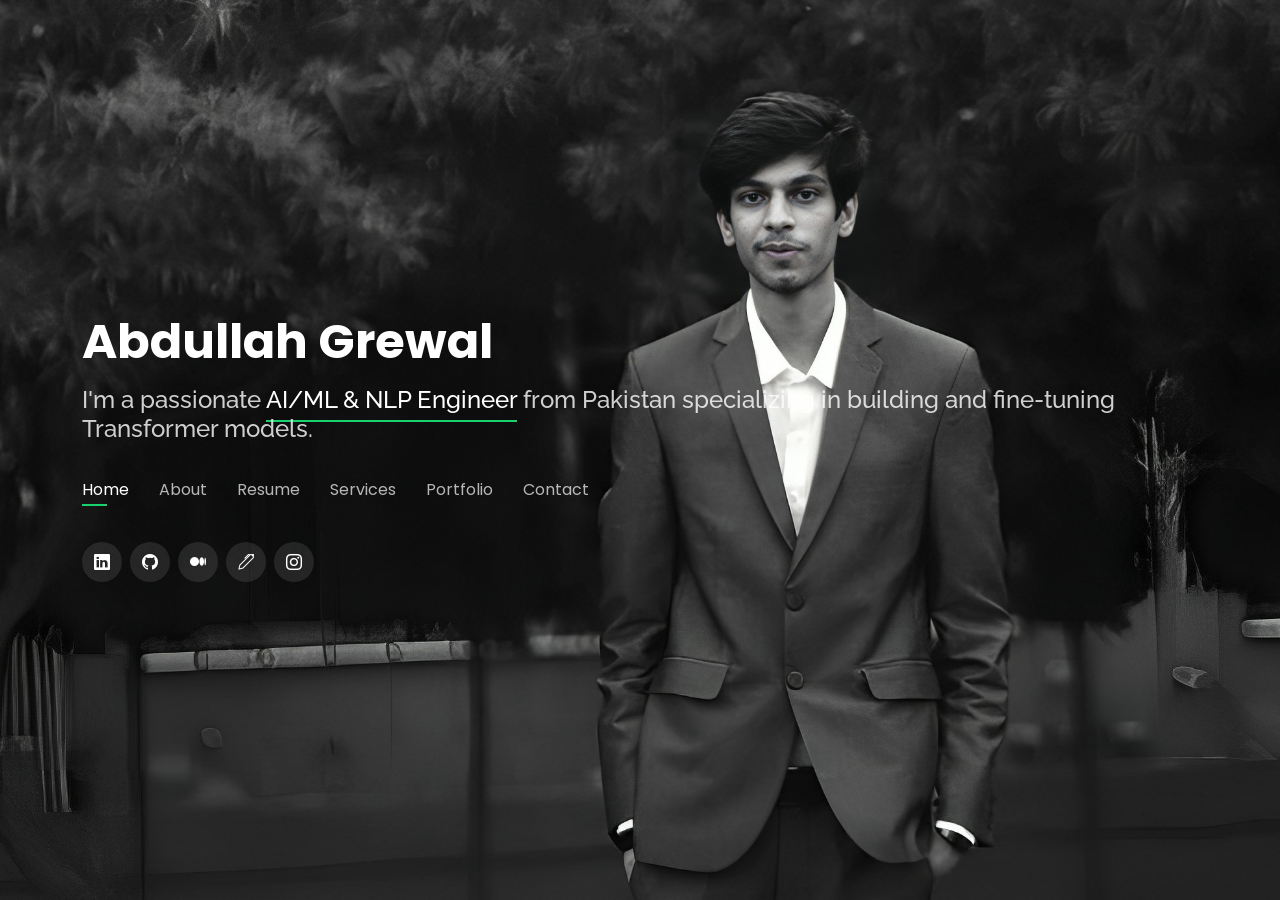
==== commit 2c468d21: "Add files via upload" ====
--- a/index.html
+++ b/index.html
@@ -1,784 +1,1466 @@
 <!DOCTYPE html>
 <html lang="en">
-
-<head>
-  <meta charset="utf-8">
-  <meta content="width=device-width, initial-scale=1.0" name="viewport">
-
-  <title>Abdullah Grewal</title>
-  <meta content="" name="description">
-  <meta content="" name="keywords">
-
-  <!-- Favicons -->
-  <link href="assets/img/favicon.png" rel="icon">
-  <link href="assets/img/apple-touch-icon.png" rel="apple-touch-icon">
-
-  <!-- Google Fonts -->
-  <link href="https://fonts.googleapis.com/css?family=Open+Sans:300,300i,400,400i,600,600i,700,700i|Raleway:300,300i,400,400i,500,500i,600,600i,700,700i|Poppins:300,300i,400,400i,500,500i,600,600i,700,700i" rel="stylesheet">
-
-  <!-- Vendor CSS Files -->
-  <link href="assets/vendor/bootstrap/css/bootstrap.min.css" rel="stylesheet">
-  <link href="assets/vendor/bootstrap-icons/bootstrap-icons.css" rel="stylesheet">
-  <link href="assets/vendor/boxicons/css/boxicons.min.css" rel="stylesheet">
-  <link href="assets/vendor/glightbox/css/glightbox.min.css" rel="stylesheet">
-  <link href="assets/vendor/remixicon/remixicon.css" rel="stylesheet">
-  <link href="assets/vendor/swiper/swiper-bundle.min.css" rel="stylesheet">
-
-  <!-- Template Main CSS File -->
-  <link href="assets/css/style.css" rel="stylesheet">
-
-
-</head>
-
-<body>
-
-  <!-- ======= Header ======= -->
-  <header id="header">
-    <div class="container">
-
-      <h1><a href="index.html">Abdullah Grewal</a></h1>
-      <!-- Uncomment below if you prefer to use an image logo -->
-      <!-- <a href="index.html" class="mr-auto"><img src="assets/img/logo.png" alt="" class="img-fluid"></a> -->
-      <h2>I'm a passionate <span>Full Stack Developer</span> from Pakistan</h2>
-
-      <nav id="navbar" class="navbar">
-        <ul>
-          <li><a class="nav-link active" href="#header">Home</a></li>
-          <li><a class="nav-link" href="#about">About</a></li>
-          <li><a class="nav-link" href="#resume">Resume</a></li>
-          <li><a class="nav-link" href="#services">Services</a></li>
-          <li><a class="nav-link" href="#portfolio">Portfolio</a></li>
-          <li><a class="nav-link" href="#contact">Contact</a></li>
-        </ul>
-        <i class="bi bi-list mobile-nav-toggle"></i>
-      </nav><!-- .navbar -->
-
-      <div class="social-links">
-        <a href="http://x.com/buzzgrewal" class="twitter"><i class="bi bi-twitter"></i></a>
-        <a href="https://www.facebook.com/buzzbunny2" class="facebook"><i class="bi bi-facebook"></i></a>
-        <a href="https://www.instagram.com/buzzgrewal/" class="instagram"><i class="bi bi-instagram"></i></a>
-        <a href="https://www.linkedin.com/in/abdullah-ramzan-a2b826291" class="linkedin"><i class="bi bi-linkedin"></i></a>
-        <a href="https://github.com/buzzgrewal" class="linkedin"><i class="bi bi-github"></i></a>
+  <head>
+    <meta charset="utf-8" />
+    <meta content="width=device-width, initial-scale=1.0" name="viewport" />
+
+    <title>Abdullah Grewal | AI &amp; ML Portfolio</title>
+    <meta
+      content="Abdullah Grewal's portfolio showcasing AI, ML, NLP, Transformers, and MERN stack projects"
+      name="description"
+    />
+    <meta
+      content="AI, ML, NLP, Transformers, MERN, Full Stack, Abdullah Grewal"
+      name="keywords"
+    />
+
+    <!-- Favicons -->
+    <link href="assets/img/favicon.png" rel="icon" />
+    <link href="assets/img/apple-touch-icon.png" rel="apple-touch-icon" />
+
+    <!-- Google Fonts -->
+    <link
+      href="https://fonts.googleapis.com/css?family=Open+Sans:300,300i,400,400i,600,600i,700,700i|Raleway:300,300i,400,400i,500,500i,600,600i,700,700i|Poppins:300,300i,400,400i,500,500i,600,600i,700,700i"
+      rel="stylesheet"
+    />
+
+    <!-- Vendor CSS Files -->
+    <link
+      href="assets/vendor/bootstrap/css/bootstrap.min.css"
+      rel="stylesheet"
+    />
+    <link
+      href="assets/vendor/bootstrap-icons/bootstrap-icons.css"
+      rel="stylesheet"
+    />
+    <link href="assets/vendor/boxicons/css/boxicons.min.css" rel="stylesheet" />
+    <link
+      href="assets/vendor/glightbox/css/glightbox.min.css"
+      rel="stylesheet"
+    />
+    <link href="assets/vendor/remixicon/remixicon.css" rel="stylesheet" />
+    <link href="assets/vendor/swiper/swiper-bundle.min.css" rel="stylesheet" />
+
+    <!-- Template Main CSS File -->
+    <link href="assets/css/style.css" rel="stylesheet" />
+  </head>
+
+  <body>
+    <!-- ======= Header ======= -->
+    <header id="header">
+      <div class="container">
+        <h1><a href="index.html">Abdullah Grewal</a></h1>
+        <h2>
+          I'm a passionate <span>AI/ML &amp; NLP Engineer</span> from Pakistan
+          specializing in building and fine-tuning Transformer models.
+        </h2>
+        <nav id="navbar" class="navbar">
+          <ul>
+            <li><a class="nav-link active" href="#header">Home</a></li>
+            <li><a class="nav-link" href="#about">About</a></li>
+            <li><a class="nav-link" href="#resume">Resume</a></li>
+            <li><a class="nav-link" href="#services">Services</a></li>
+            <li><a class="nav-link" href="#portfolio">Portfolio</a></li>
+            <li><a class="nav-link" href="#contact">Contact</a></li>
+          </ul>
+          <i class="bi bi-list mobile-nav-toggle"></i>
+        </nav>
+        <div class="social-links">
+          <a
+            href="https://www.linkedin.com/in/abdullah-ramzan-a2b826291"
+            class="linkedin"
+            ><i class="bi bi-linkedin"></i
+          ></a>
+          <a href="https://github.com/buzzgrewal" class="github"
+            ><i class="bi bi-github"></i
+          ></a>
+          <a href="https://medium.com/@buzzgrewal" class="behance"
+            ><i class="bi bi-medium"></i
+          ></a>
+          <a href="https://kaggle.com/buzzgrewal" class="behance"
+            ><i class="bi bi-pen"></i
+          ></a>
+          <a href="https://www.instagram.com/buzzgrewal/" class="instagram"
+            ><i class="bi bi-instagram"></i
+          ></a>
+        </div>
       </div>
-
-    </div>
-  </header><!-- End Header -->
-
-  <!-- ======= About Section ======= -->
-  <section id="about" class="about">
-
-    <!-- ======= About Me ======= -->
-    <div class="about-me container">
-
-      <div class="section-title">
-        <h2>About</h2>
-        <p>Learn more about me</p>
+    </header>
+    <!-- End Header -->
+
+    <!-- ======= About Section ======= -->
+    <section id="about" class="about">
+      <div class="about-me container">
+        <div class="section-title">
+          <h2>About</h2>
+          <p>Learn more about me</p>
+        </div>
+        <div class="row">
+          <div class="col-lg-4" data-aos="fade-right">
+            <img
+              src="assets/img/me.jpg"
+              class="img-fluid"
+              alt="Abdullah Grewal"
+            />
+          </div>
+          <div class="col-lg-8 pt-4 pt-lg-0 content" data-aos="fade-left">
+            <h3>AI, ML &amp; NLP Engineer</h3>
+            <p class="fst-italic">
+              Passionate about
+              <strong>AI research, Deep Learning, and NLP</strong>, I specialize
+              in <strong>building and fine-tuning transformer models</strong>,
+              optimizing deep learning architectures, and developing
+              <strong>full-stack web applications</strong> with the latest
+              technologies.
+            </p>
+            <div class="row">
+              <div class="col-lg-6">
+                <ul>
+                  <li>
+                    <i class="bi bi-chevron-right"></i> <strong>City:</strong>
+                    <span>Faisalabad, Pakistan</span>
+                  </li>
+                  <li>
+                    <i class="bi bi-chevron-right"></i>
+                    <strong>Website:</strong> <span>buzzgrewal.com</span>
+                  </li>
+                  <li>
+                    <i class="bi bi-chevron-right"></i> <strong>Phone:</strong>
+                    <span>+92 306 9874952</span>
+                  </li>
+                  <li>
+                    <i class="bi bi-chevron-right"></i>
+                    <strong>GitHub:</strong>
+                    <a href="github.com/buzzgrewal" target="_blank"
+                      ><span>github.com/buzzgrewal</span></a
+                    >
+                  </li>
+                </ul>
+              </div>
+              <div class="col-lg-6">
+                <ul>
+                  <li>
+                    <i class="bi bi-chevron-right"></i> <strong>Age:</strong>
+                    <span>23</span>
+                  </li>
+                  <li>
+                    <i class="bi bi-chevron-right"></i>
+                    <strong>Degree:</strong>
+                    <span>B.S in Computer Science</span>
+                  </li>
+                  <li>
+                    <i class="bi bi-chevron-right"></i> <strong>Email:</strong>
+                    <span>abdullahramzan120@gmail.com</span>
+                  </li>
+                  <li>
+                    <i class="bi bi-chevron-right"></i>
+                    <strong>Freelance:</strong> <span>Available</span>
+                  </li>
+                </ul>
+              </div>
+            </div>
+            <p>
+              Over the years, I have worked on
+              <strong>cutting-edge AI models</strong>, trained custom
+              <strong>transformers for NLP</strong>, and built
+              <strong>end-to-end full-stack applications</strong>. I am
+              committed to solving real-world problems through
+              <strong>AI-driven automation</strong>, data-driven
+              decision-making, and modern web technologies.
+            </p>
+            <div class="cta">
+              <p>
+                Looking for an AI expert or full-stack developer?
+                <a href="#contact">Let's collaborate!</a>
+              </p>
+            </div>
+          </div>
+        </div>
       </div>
 
-      <div class="row">
-        <div class="col-lg-4" data-aos="fade-right">
-          <img src="assets/img/me.jpg" class="img-fluid" alt="">
-        </div>
-        <div class="col-lg-8 pt-4 pt-lg-0 content" data-aos="fade-left">
-          <h3>Full Stack Developer</h3>
-          <p class="fst-italic">
-            Caffeine-fueled code wizard, equally at home with both front-end finesse and back-end logic.
-          </p>
+      <!-- ======= Counts ======= -->
+      <div class="counts container">
+        <div class="row">
+          <div class="col-lg-3 col-md-6 mt-5 mt-md-0">
+            <div class="count-box">
+              <i class="bi bi-journal-richtext"></i>
+              <span
+                data-purecounter-start="0"
+                data-purecounter-end="16"
+                data-purecounter-duration="2"
+                class="purecounter"
+              ></span>
+              <p>Projects</p>
+            </div>
+          </div>
+          <div class="col-lg-3 col-md-6 mt-5 mt-lg-0">
+            <div class="count-box">
+              <i class="bi bi-headset"></i>
+              <span
+                data-purecounter-start="0"
+                data-purecounter-end="4"
+                data-purecounter-duration="2"
+                class="purecounter"
+              ></span>
+              <p>Years of AI Experience</p>
+            </div>
+          </div>
+          <div class="col-lg-3 col-md-6 mt-5 mt-lg-0">
+            <div class="count-box">
+              <i class="bi bi-award"></i>
+              <span
+                data-purecounter-start="0"
+                data-purecounter-end="3"
+                data-purecounter-duration="2"
+                class="purecounter"
+              ></span>
+              <p>Awards</p>
+            </div>
+          </div>
+          <div class="col-lg-3 col-md-6">
+            <div class="count-box">
+              <i class="bi bi-cup-hot"></i>
+              <span
+                data-purecounter-start="0"
+                data-purecounter-end="2500"
+                data-purecounter-duration="2"
+                class="purecounter"
+              ></span>
+              <p>Cups of Coffee</p>
+            </div>
+          </div>
+        </div>
+      </div>
+
+      <!-- ======= Skills Section ======= -->
+      <div class="skills container">
+        <div class="section-title">
+          <h2>Skills</h2>
+        </div>
+
+        <!-- Row for AI, ML & NLP Skills -->
+        <div class="row">
+          <div class="col-12">
+            <h3 class="resume-title">AI, ML & NLP</h3>
+
+            <div class="progress">
+              <span class="skill">Python <i class="val">95%</i></span>
+              <div class="progress-bar-wrap">
+                <div
+                  class="progress-bar"
+                  role="progressbar"
+                  style="width: 95%"
+                  aria-valuenow="95"
+                  aria-valuemin="0"
+                  aria-valuemax="100"
+                ></div>
+              </div>
+            </div>
+
+            <div class="progress">
+              <span class="skill"
+                >Machine Learning (ML) <i class="val">90%</i></span
+              >
+              <div class="progress-bar-wrap">
+                <div
+                  class="progress-bar"
+                  role="progressbar"
+                  style="width: 90%"
+                  aria-valuenow="90"
+                  aria-valuemin="0"
+                  aria-valuemax="100"
+                ></div>
+              </div>
+            </div>
+
+            <div class="progress">
+              <span class="skill">Deep Learning <i class="val">85%</i></span>
+              <div class="progress-bar-wrap">
+                <div
+                  class="progress-bar"
+                  role="progressbar"
+                  style="width: 85%"
+                  aria-valuenow="85"
+                  aria-valuemin="0"
+                  aria-valuemax="100"
+                ></div>
+              </div>
+            </div>
+
+            <div class="progress">
+              <span class="skill"
+                >Natural Language Processing (NLP) <i class="val">80%</i></span
+              >
+              <div class="progress-bar-wrap">
+                <div
+                  class="progress-bar"
+                  role="progressbar"
+                  style="width: 80%"
+                  aria-valuenow="80"
+                  aria-valuemin="0"
+                  aria-valuemax="100"
+                ></div>
+              </div>
+            </div>
+
+            <div class="progress">
+              <span class="skill">Transformers <i class="val">85%</i></span>
+              <div class="progress-bar-wrap">
+                <div
+                  class="progress-bar"
+                  role="progressbar"
+                  style="width: 85%"
+                  aria-valuenow="85"
+                  aria-valuemin="0"
+                  aria-valuemax="100"
+                ></div>
+              </div>
+            </div>
+
+            <div class="progress">
+              <span class="skill"
+                >TensorFlow & PyTorch <i class="val">85%</i></span
+              >
+              <div class="progress-bar-wrap">
+                <div
+                  class="progress-bar"
+                  role="progressbar"
+                  style="width: 85%"
+                  aria-valuenow="85"
+                  aria-valuemin="0"
+                  aria-valuemax="100"
+                ></div>
+              </div>
+            </div>
+
+            <div class="progress">
+              <span class="skill"
+                >Scikit-learn & Data Analysis <i class="val">90%</i></span
+              >
+              <div class="progress-bar-wrap">
+                <div
+                  class="progress-bar"
+                  role="progressbar"
+                  style="width: 90%"
+                  aria-valuenow="90"
+                  aria-valuemin="0"
+                  aria-valuemax="100"
+                ></div>
+              </div>
+            </div>
+
+            <div class="progress">
+              <span class="skill"
+                >FAISS & Vector Search <i class="val">80%</i></span
+              >
+              <div class="progress-bar-wrap">
+                <div
+                  class="progress-bar"
+                  role="progressbar"
+                  style="width: 80%"
+                  aria-valuenow="80"
+                  aria-valuemin="0"
+                  aria-valuemax="100"
+                ></div>
+              </div>
+            </div>
+          </div>
+        </div>
+
+        <!-- Row for MERN Stack Skills -->
+        <div class="row mt-4">
+          <div class="col-12">
+            <h3 class="resume-title">MERN Stack Development</h3>
+
+            <div class="progress">
+              <span class="skill">MongoDB <i class="val">90%</i></span>
+              <div class="progress-bar-wrap">
+                <div
+                  class="progress-bar"
+                  role="progressbar"
+                  style="width: 90%"
+                  aria-valuenow="90"
+                  aria-valuemin="0"
+                  aria-valuemax="100"
+                ></div>
+              </div>
+            </div>
+
+            <div class="progress">
+              <span class="skill">Express.js <i class="val">85%</i></span>
+              <div class="progress-bar-wrap">
+                <div
+                  class="progress-bar"
+                  role="progressbar"
+                  style="width: 85%"
+                  aria-valuenow="85"
+                  aria-valuemin="0"
+                  aria-valuemax="100"
+                ></div>
+              </div>
+            </div>
+
+            <div class="progress">
+              <span class="skill">React.js <i class="val">95%</i></span>
+              <div class="progress-bar-wrap">
+                <div
+                  class="progress-bar"
+                  role="progressbar"
+                  style="width: 95%"
+                  aria-valuenow="95"
+                  aria-valuemin="0"
+                  aria-valuemax="100"
+                ></div>
+              </div>
+            </div>
+
+            <div class="progress">
+              <span class="skill">Node.js <i class="val">85%</i></span>
+              <div class="progress-bar-wrap">
+                <div
+                  class="progress-bar"
+                  role="progressbar"
+                  style="width: 85%"
+                  aria-valuenow="85"
+                  aria-valuemin="0"
+                  aria-valuemax="100"
+                ></div>
+              </div>
+            </div>
+
+            <div class="progress">
+              <span class="skill">APIs <i class="val">80%</i></span>
+              <div class="progress-bar-wrap">
+                <div
+                  class="progress-bar"
+                  role="progressbar"
+                  style="width: 80%"
+                  aria-valuenow="80"
+                  aria-valuemin="0"
+                  aria-valuemax="100"
+                ></div>
+              </div>
+            </div>
+
+            <div class="progress">
+              <span class="skill"
+                >Redux & State Management <i class="val">80%</i></span
+              >
+              <div class="progress-bar-wrap">
+                <div
+                  class="progress-bar"
+                  role="progressbar"
+                  style="width: 80%"
+                  aria-valuenow="80"
+                  aria-valuemin="0"
+                  aria-valuemax="100"
+                ></div>
+              </div>
+            </div>
+
+            <div class="progress">
+              <span class="skill"
+                >Tailwind CSS & Bootstrap <i class="val">90%</i></span
+              >
+              <div class="progress-bar-wrap">
+                <div
+                  class="progress-bar"
+                  role="progressbar"
+                  style="width: 90%"
+                  aria-valuenow="90"
+                  aria-valuemin="0"
+                  aria-valuemax="100"
+                ></div>
+              </div>
+            </div>
+
+            <div class="progress">
+              <span class="skill"
+                >Authentication (JWT, OAuth) <i class="val">85%</i></span
+              >
+              <div class="progress-bar-wrap">
+                <div
+                  class="progress-bar"
+                  role="progressbar"
+                  style="width: 85%"
+                  aria-valuenow="85"
+                  aria-valuemin="0"
+                  aria-valuemax="100"
+                ></div>
+              </div>
+            </div>
+          </div>
+        </div>
+      </div>
+      <!-- End Skills Section -->
+
+      <!-- ======= Interests ======= -->
+      <div class="interests container">
+        <div class="section-title">
+          <h2>Interests</h2>
+        </div>
+        <div class="row">
+          <div class="col-lg-3 col-md-4">
+            <div class="icon-box">
+              <i class="bi bi-robot" style="color: #ffbb2c"></i>
+              <h3>Artificial Intelligence</h3>
+            </div>
+          </div>
+          <div class="col-lg-3 col-md-4 mt-4 mt-md-0">
+            <div class="icon-box">
+              <i class="bi bi-bar-chart-line" style="color: #5578ff"></i>
+              <h3>Data Science</h3>
+            </div>
+          </div>
+          <div class="col-lg-3 col-md-4 mt-4 mt-md-0">
+            <div class="icon-box">
+              <i class="bi bi-chat-dots" style="color: #e80368"></i>
+              <h3>NLP</h3>
+            </div>
+          </div>
+          <div class="col-lg-3 col-md-4 mt-4 mt-lg-0">
+            <div class="icon-box">
+              <i class="bi bi-cpu" style="color: #e361ff"></i>
+              <h3>Deep Learning</h3>
+            </div>
+          </div>
+          <div class="col-lg-3 col-md-4 mt-4">
+            <div class="icon-box">
+              <i class="bi bi-lightning" style="color: #47aeff"></i>
+              <h3>Transformer Models</h3>
+            </div>
+          </div>
+          <div class="col-lg-3 col-md-4 mt-4">
+            <div class="icon-box">
+              <i class="bi bi-brush" style="color: #ffa76e"></i>
+              <h3>Research</h3>
+            </div>
+          </div>
+          <div class="col-lg-3 col-md-4 mt-4">
+            <div class="icon-box">
+              <i class="bi bi-gear" style="color: #11dbcf"></i>
+              <h3>Model Fine-Tuning</h3>
+            </div>
+          </div>
+          <div class="col-lg-3 col-md-4 mt-4">
+            <div class="icon-box">
+              <i class="bi bi-code-slash" style="color: #4233ff"></i>
+              <h3>Custom Solutions</h3>
+            </div>
+          </div>
+        </div>
+      </div>
+    </section>
+    <!-- End About Section -->
+
+    <!-- ======= Resume Section ======= -->
+    <section id="resume" class="resume">
+      <div class="container">
+        <div class="section-title">
+          <h2>Resume</h2>
+          <p>Check My Resume</p>
+        </div>
+        <div class="row">
+          <div class="col-lg-6">
+            <h3 class="resume-title">Personal</h3>
+            <div class="resume-item pb-0">
+              <h4>MUHAMMAD ABDULLAH RAMZAN</h4>
+              <p>
+                <em
+                  >Passionate AI, ML &amp; Web Developer specializing in
+                  transformers, NLP, and innovative software solutions.</em
+                >
+              </p>
+              <ul>
+                <li>Faisalabad, Pakistan</li>
+                <li>+92-306-9874952, +92-339-9001101</li>
+                <li>abdullahramzan120@gmail.com</li>
+              </ul>
+            </div>
+            <h3 class="resume-title">Education</h3>
+            <div class="resume-item">
+              <h4>Bachelor of Science in Computer Sciences</h4>
+              <h5>Aug 2021 - Present</h5>
+              <p>
+                <em
+                  >FAST National University of Computing and Emerging Sciences,
+                  CFD Campus, Pakistan</em
+                >
+              </p>
+              <p>GPA: 3.29/4</p>
+            </div>
+            <div class="resume-item">
+              <h4>Intermediate (FSC Pre-engineering)</h4>
+              <h5>2019 - 2021</h5>
+              <p><em>Faisalabad, Pakistan</em></p>
+            </div>
+            <h3 class="resume-title">Technical Skills</h3>
+            <div class="resume-item">
+              <ul>
+                <li>
+                  <strong>Programming:</strong> Python, C++, C#, SQL, Git,
+                  Linux, Github, Assembly
+                </li>
+                <li>
+                  <strong>AI &amp; ML:</strong> Transformers, PyTorch,
+                  LangChain, FAISS, Sklearn, Hugging Face
+                </li>
+                <li>
+                  <strong>Web Development:</strong> React, Node.js, Express,
+                  MongoDB, Tailwind, Bootstrap, Flask
+                </li>
+              </ul>
+            </div>
+            <h3 class="resume-title">Projects</h3>
+            <div class="resume-item">
+              <ul>
+                <li>
+                  <strong>WisdomWare</strong> – LLM based Educational Tool
+                  powered by Mistral-7B &amp; LangChain.
+                  <a
+                    href="https://github.com/NelaynAbbas/WisdomWave"
+                    target="_blank"
+                    >[GitHub]</a
+                  >
+                </li>
+                <li>
+                  <strong>CineSage</strong> – AI-based movie recommender using
+                  Sentence-BERT &amp; FAISS.
+                  <a
+                    href="https://github.com/buzzgrewal/CineSage"
+                    target="_blank"
+                    >[GitHub]</a
+                  >
+                  |
+                  <a
+                    href="https://medium.com/@buzzgrewal/cinesage-ai-powered-movie-recommendations-tailored-to-your-mood-0f21e837f448"
+                    target="_blank"
+                    >[Medium]</a
+                  >
+                </li>
+                <li>
+                  <strong>CodeAlchemy</strong> – Transforms pseudocode to C++
+                  using a custom Transformer model.
+                  <a
+                    href="https://github.com/buzzgrewal/CodeAlchemy"
+                    target="_blank"
+                    >[GitHub]</a
+                  >
+                  |
+                  <a
+                    href="https://medium.com/@buzzgrewal/codealchemy-%EF%B8%8F-transforming-pseudocode-into-c-magic-with-transformers-1e770c1ac459"
+                    target="_blank"
+                    >[Medium]</a
+                  >
+                </li>
+                <li>
+                  <strong>AetherRites-AI</strong> – AI-driven personalized
+                  self-care ritual generator.
+                  <a
+                    href="https://github.com/buzzgrewal/AetherRites-AI"
+                    target="_blank"
+                    >[GitHub]</a
+                  >
+                  |
+                  <a
+                    href="https://medium.com/@buzzgrewal/aetherrites-ai-where-berts-wisdom-meets-stable-diffusion-s-canvas-facebook-s-musicgen-composes-40b83be17f7f"
+                    target="_blank"
+                    >[Medium]</a
+                  >
+                </li>
+                <li>
+                  <strong>FixerX</strong> – AI-powered tool correcting viral
+                  math memes using DeepSeek-Math 7B R1.
+                  <a href="https://github.com/buzzgrewal/FixerX" target="_blank"
+                    >[GitHub]</a
+                  >
+                  |
+                  <a
+                    href="https://buzzgrewal.medium.com/fixerx-the-ai-that-turns-math-mishaps-into-masterpieces-5f635f7d2408"
+                    target="_blank"
+                    >[Medium]</a
+                  >
+                </li>
+              </ul>
+            </div>
+          </div>
+          <div class="col-lg-6">
+            <h3 class="resume-title">Experiences</h3>
+            <div class="resume-item">
+              <h4>Software Developer Intern – LESCO</h4>
+              <h5>July 2024 - Aug 2024</h5>
+              <p><em>Faisalabad, Pakistan</em></p>
+              <ul>
+                <li>
+                  Developed &amp; optimized MERN applications, reducing load
+                  times by 2-3% and improving efficiency.
+                </li>
+                <li>
+                  Enhanced LESCO’s digital services and operational efficiency.
+                </li>
+              </ul>
+            </div>
+            <div class="resume-item">
+              <h4>Teaching Assistant – FAST-NUCES</h4>
+              <h5>2022 - Present</h5>
+              <p><em>Faisalabad, Pakistan</em></p>
+              <ul>
+                <li>
+                  Assisted in multiple courses, mentoring over 300 students in
+                  PF, OOP, and Web Development.
+                </li>
+                <li>Conducted more than 10 coding workshops.</li>
+              </ul>
+            </div>
+            <div class="resume-item">
+              <h4>FDO – FAST-NUCES</h4>
+              <h5>June 2022 - Aug 2022</h5>
+              <p><em>Faisalabad, Pakistan</em></p>
+              <ul>
+                <li>
+                  Increased student enrollment through effective admissions
+                  management.
+                </li>
+              </ul>
+            </div>
+            <h3 class="resume-title">Achievements</h3>
+            <div class="resume-item">
+              <ul>
+                <li>Dean’s List (Fall 2021)</li>
+                <li>3rd Place – Fast Problem-Solving Competition (2023)</li>
+                <li>3rd Place – IEEE Robotics Event (Arduino-based project)</li>
+              </ul>
+            </div>
+            <h3 class="resume-title">Leadership &amp; Extracurricular</h3>
+            <div class="resume-item">
+              <ul>
+                <li>
+                  Head of Marketing – FAST Club of App Dev &amp; Programming
+                </li>
+                <li>Team Head (Security) – Daira 2024</li>
+                <li>Sub-Team Member (Social) – Daira 2023 &amp; 2022</li>
+                <li>Core Team Member – ICIT 2023</li>
+              </ul>
+            </div>
+            <h3 class="resume-title">Interests</h3>
+            <div class="resume-item">
+              <ul>
+                <li>
+                  AI, Open Source, WEB 3, Marketing, Coding, Graphic Design,
+                  Management, Video Editing
+                </li>
+              </ul>
+            </div>
+          </div>
+        </div>
+      </div>
+    </section>
+    <!-- End Resume Section -->
+
+    <!-- ======= Services Section ======= -->
+    <section id="services" class="services">
+      <div class="container">
+        <div class="section-title">
+          <h2>Services</h2>
+          <p>My AI, ML &amp; NLP Services</p>
+        </div>
+        <div class="row">
+          <!-- Service 1: AI Model Development -->
+          <div class="col-lg-4 col-md-6 d-flex align-items-stretch">
+            <div class="icon-box">
+              <div class="icon"><i class="bi bi-robot"></i></div>
+              <h4><a href="">AI Model Development</a></h4>
+              <p>
+                Design and develop state-of-the-art machine learning models from
+                scratch tailored to your specific needs.
+              </p>
+            </div>
+          </div>
+          <!-- Service 2: NLP Solutions -->
+          <div
+            class="col-lg-4 col-md-6 d-flex align-items-stretch mt-4 mt-md-0"
+          >
+            <div class="icon-box">
+              <div class="icon"><i class="bi bi-chat-dots"></i></div>
+              <h4><a href="">NLP Solutions</a></h4>
+              <p>
+                Create advanced natural language processing systems for text
+                summarization, sentiment analysis, translation, and more.
+              </p>
+            </div>
+          </div>
+          <!-- Service 3: Transformer Fine-Tuning -->
+          <div
+            class="col-lg-4 col-md-6 d-flex align-items-stretch mt-4 mt-lg-0"
+          >
+            <div class="icon-box">
+              <div class="icon"><i class="bi bi-lightning-charge"></i></div>
+              <h4><a href="">Transformer Fine-Tuning</a></h4>
+              <p>
+                Expert in fine-tuning transformer architectures to boost
+                performance on specific NLP tasks.
+              </p>
+            </div>
+          </div>
+          <!-- Service 4: Custom AI & NLP Solutions -->
+          <div class="col-lg-4 col-md-6 d-flex align-items-stretch mt-4">
+            <div class="icon-box">
+              <div class="icon"><i class="bi bi-pencil-square"></i></div>
+              <h4><a href="">Custom AI &amp; NLP Solutions</a></h4>
+              <p>
+                Develop tailored AI solutions that address your unique business
+                challenges in natural language processing and data analytics.
+              </p>
+            </div>
+          </div>
+          <!-- Service 5: Chatbot & Conversational AI -->
+          <div class="col-lg-4 col-md-6 d-flex align-items-stretch mt-4">
+            <div class="icon-box">
+              <div class="icon"><i class="bi bi-chat-left-text"></i></div>
+              <h4><a href="">Chatbot &amp; Conversational AI</a></h4>
+              <p>
+                Build interactive chatbots and virtual assistants to improve
+                customer engagement and streamline support.
+              </p>
+            </div>
+          </div>
+          <!-- Service 6: Data Preprocessing & Feature Engineering -->
+          <div class="col-lg-4 col-md-6 d-flex align-items-stretch mt-4">
+            <div class="icon-box">
+              <div class="icon"><i class="bi bi-sliders"></i></div>
+              <h4>
+                <a href="">Data Preprocessing &amp; Feature Engineering</a>
+              </h4>
+              <p>
+                Clean, transform, and prepare your data to enhance model
+                accuracy and performance in AI projects.
+              </p>
+            </div>
+          </div>
+          <!-- Service 7: Predictive Analytics -->
+          <div class="col-lg-4 col-md-6 d-flex align-items-stretch mt-4">
+            <div class="icon-box">
+              <div class="icon"><i class="bi bi-graph-up-arrow"></i></div>
+              <h4><a href="">Predictive Analytics</a></h4>
+              <p>
+                Utilize advanced machine learning techniques to forecast trends
+                and derive actionable insights from your data.
+              </p>
+            </div>
+          </div>
+          <!-- Service 8: Research &amp; Development -->
+          <div class="col-lg-4 col-md-6 d-flex align-items-stretch mt-4">
+            <div class="icon-box">
+              <div class="icon"><i class="bi bi-gear"></i></div>
+              <h4><a href="">Research &amp; Development</a></h4>
+              <p>
+                Conduct cutting-edge AI research and experiments to drive
+                innovation and stay ahead in technology.
+              </p>
+            </div>
+          </div>
+          <div class="col-lg-4 col-md-6 d-flex align-items-stretch mt-4">
+            <div class="icon-box">
+              <div class="icon"><i class="bi bi-code-slash"></i></div>
+              <h4><a href="">MERN Stack Development</a></h4>
+              <p>
+                Develop full-stack applications using MongoDB, Express, React,
+                and Node.js to deliver dynamic and responsive solutions.
+              </p>
+            </div>
+          </div>
+        </div>
+      </div>
+    </section>
+    <!-- End Services Section -->
+
+    <!-- ======= Portfolio Section ======= -->
+    <section id="portfolio" class="portfolio">
+      <div class="container">
+        <div class="section-title">
+          <h2>Portfolio</h2>
+          <p>My Works</p>
+        </div>
+        <div class="row">
+          <div class="col-lg-12 d-flex justify-content-center">
+            <ul id="portfolio-flters">
+              <li data-filter="*" class="filter-active">All</li>
+              <li data-filter=".filter-nlp">NLP</li>
+              <li data-filter=".filter-transformer">Transformer</li>
+              <li data-filter=".filter-finetuning">Fine Tuning</li>
+              <li data-filter=".filter-deeplearning">Deep Learning</li>
+              <li data-filter=".filter-datascience">Data Science</li>
+              <li data-filter=".filter-mern">MERN</li>
+            </ul>
+          </div>
+        </div>
+        <div class="row portfolio-container">
+          <div
+            class="col-lg-4 col-md-6 portfolio-item filter-transformer filter-nlp filter-mern filter-deeplearning"
+          >
+            <div class="portfolio-wrap">
+              <img
+                src="assets/img/portfolio/wisdom.png"
+                class="img-fluid"
+                alt="WisdomWave"
+              />
+              <div class="portfolio-info">
+                <h4>WisdomWave</h4>
+                <p>Transformer NLP MERN Deep Learning</p>
+                <div class="portfolio-links">
+                  <a
+                    href="assets/img/portfolio/wisdom1.png"
+                    data-gallery="portfolioGallery"
+                    class="portfolio-lightbox"
+                    title="WisdomWave is an AI-powered chatbot and web app designed to help students with O-level and A-level studies. It answers curriculum-based questions, allowing users to select their grade and books. Integrated messaging and forums foster collaboration. Accessible via web and mobile for easy use."
+                    ><i class="bx bx-plus"></i
+                  ></a>
+                  <a
+                    href="https://github.com/NelaynAbbas/WisdomWave"
+                    data-gallery="portfolioDetailsGallery"
+                    title="View Project"
+                    ><i class="bx bx-link"></i
+                  ></a>
+                </div>
+              </div>
+            </div>
+          </div>
+
+          <div class="col-lg-4 col-md-6 portfolio-item filter-finetuning">
+            <div class="portfolio-wrap">
+              <img
+                src="assets/img/portfolio/emojiq.png"
+                class="img-fluid"
+                alt="Transformer Fine-Tuning"
+              />
+              <div class="portfolio-info">
+                <h4>EmojIQ</h4>
+                <p>Fine Tuning</p>
+                <div class="portfolio-links">
+                  <a
+                    href="assets/img/portfolio/emojiq.png"
+                    data-gallery="portfolioGallery"
+                    class="portfolio-lightbox"
+                    title="EmojIQ is an AI-powered emoji math solver that can understand and solve math problems written entirely in emojis! By fine-tuning deepseek-ai/deepseek-math-7b-rl on a custom-built emoji math dataset, the model can decode and solve emoji equations, just like a human."
+                    ><i class="bx bx-plus"></i
+                  ></a>
+                  <a
+                    href="https://github.com/buzzgrewal/EmojIQ"
+                    blank="_blank"
+                    title="View Project"
+                    ><i class="bx bx-link"></i
+                  ></a>
+                </div>
+              </div>
+            </div>
+          </div>
+          <div class="col-lg-4 col-md-6 portfolio-item filter-finetuning">
+            <div class="portfolio-wrap">
+              <img
+                src="assets/img/portfolio/fixerx.png"
+                class="img-fluid"
+                alt="AI Summarizer"
+              />
+              <div class="portfolio-info">
+                <h4>FixerX</h4>
+                <p>Fine Tuning</p>
+                <div class="portfolio-links">
+                  <a
+                    href="assets/img/portfolio/fixerx.png"
+                    data-gallery="portfolioGallery"
+                    class="portfolio-lightbox"
+                    title="🚀 FixerX is an AI-powered tool that detects and corrects incorrect viral math memes using the DeepSeek-Math 7B R1 . Fine-tuned with LoRA, it accurately fixes mathematical errors while providing a fun Error Rating feature. Built with Hugging Face, PyTorch, and Streamlit, FixerX offers an interactive UI for users to test and improve math statements. 🚀📊"
+                    ><i class="bx bx-plus"></i
+                  ></a>
+                  <a
+                    href="https://github.com/buzzgrewal/fixerx"
+                    title="View Project"
+                    ><i class="bx bx-link"></i
+                  ></a>
+                </div>
+              </div>
+            </div>
+          </div>
+          <div class="col-lg-4 col-md-6 portfolio-item filter-nlp">
+            <div class="portfolio-wrap">
+              <img
+                src="assets/img/portfolio/numer.png"
+                class="img-fluid"
+                alt="NLP"
+              />
+              <div class="portfolio-info">
+                <h4>Numenigma</h4>
+                <p>NLP</p>
+                <div class="portfolio-links">
+                  <a
+                    href="assets/img/portfolio/numer.png"
+                    data-gallery="portfolioGallery"
+                    class="portfolio-lightbox"
+                    title="Welcome to Numenigma – a fun, creative project that harnesses the power of a fine-tuned TinyLlama model to generate intriguing math riddles! This project combines natural language processing (NLP) with mathematical puzzles to deliver engaging and clever riddle-generation capabilities."
+                    ><i class="bx bx-plus"></i
+                  ></a>
+                  <a
+                    href="https://github.com/buzzgrewal/Numenigma"
+                    title="View Project"
+                    ><i class="bx bx-link"></i
+                  ></a>
+                </div>
+              </div>
+            </div>
+          </div>
+          <div class="col-lg-4 col-md-6 portfolio-item filter-transformer">
+            <div class="portfolio-wrap">
+              <img
+                src="assets/img/portfolio/decoda.png"
+                class="img-fluid"
+                alt="ransformers"
+              />
+              <div class="portfolio-info">
+                <h4>Decoda</h4>
+                <p>Transformer</p>
+                <div class="portfolio-links">
+                  <a
+                    href="assets/img/portfolio/decoda.png"
+                    data-gallery="portfolioGallery"
+                    class="portfolio-lightbox"
+                    title="Decoda is a Transformer-based sequence-to-sequence model built from scratch in PyTorch to convert C++ code into pseudocode. Initially designed for pseudocode-to-C++ conversion, it has been re-engineered to take C++ as input and generate clear, human-readable pseudocode. This project showcases the design, training, evaluation, and deployment of a custom Transformer model for code translation without relying on pretrained models."
+                    ><i class="bx bx-plus"></i
+                  ></a>
+                  <a
+                    href="https://github.com/buzzgrewal/decoda"
+                    title="View Project"
+                    ><i class="bx bx-link"></i
+                  ></a>
+                </div>
+              </div>
+            </div>
+          </div>
+          <div class="col-lg-4 col-md-6 portfolio-item filter-nlp">
+            <div class="portfolio-wrap">
+              <img
+                src="assets/img/portfolio/cinesage.png"
+                class="img-fluid"
+                alt="CineSage"
+              />
+              <div class="portfolio-info">
+                <h4>CineSage</h4>
+                <p>NLP</p>
+                <div class="portfolio-links">
+                  <a
+                    href="assets/img/portfolio/cinesage1.png"
+                    data-gallery="portfolioGallery"
+                    class="portfolio-lightbox"
+                    title="CineSage is an advanced AI-powered movie recommendation system that understands natural language queries, learns your preferences, and provides personalized recommendations using Sentence-BERT, FAISS, and hybrid filtering."
+                    ><i class="bx bx-plus"></i
+                  ></a>
+                  <a
+                    href="https://github.com/buzzgrewal/CineSage"
+                    title="View Project"
+                    ><i class="bx bx-link"></i
+                  ></a>
+                </div>
+              </div>
+            </div>
+          </div>
+          <div class="col-lg-4 col-md-6 portfolio-item filter-transformer">
+            <div class="portfolio-wrap">
+              <img
+                src="assets/img/portfolio/codeal.png"
+                class="img-fluid"
+                alt="CodeAlchemy"
+              />
+              <div class="portfolio-info">
+                <h4>CodeAlchemy</h4>
+                <p>Transformer</p>
+                <div class="portfolio-links">
+                  <a
+                    href="assets/img/portfolio/codeal1.png"
+                    data-gallery="portfolioGallery"
+                    class="portfolio-lightbox"
+                    title="CodeAlchemy is a Transformer-based sequence-to-sequence model built from scratch in PyTorch that converts pseudocode into C++ code. This project demonstrates how to design, train, evaluate, and deploy a custom transformer model for code generation without relying on pretrained models."
+                    ><i class="bx bx-plus"></i
+                  ></a>
+                  <a
+                    href="https://github.com/buzzgrewal/CodeAlchemy"
+                    data-gallery="portfolioDetailsGallery"
+                    title="View Project"
+                    ><i class="bx bx-link"></i
+                  ></a>
+                </div>
+              </div>
+            </div>
+          </div>
+          <div class="col-lg-4 col-md-6 portfolio-item filter-datascience">
+            <div class="portfolio-wrap">
+              <img
+                src="assets/img/portfolio/review.png"
+                class="img-fluid"
+                alt="CodeAlchemy"
+              />
+              <div class="portfolio-info">
+                <h4>Review-Odyssey</h4>
+                <p>Data Science</p>
+                <div class="portfolio-links">
+                  <a
+                    href="assets/img/portfolio/review1.png"
+                    data-gallery="portfolioGallery"
+                    class="portfolio-lightbox"
+                    title="Review Odyssey is a dynamic web scraping tool designed to extract user reviews from IMDb and similar review-based websites. It leverages Selenium to interact with dynamically loaded content, BeautifulSoup for efficient HTML parsing, and Streamlit for an intuitive, interactive interface. Whether you're a data enthusiast or a developer looking to analyze user opinions, Review Odyssey makes it easy to collect, view, and download review data."
+                    ><i class="bx bx-plus"></i
+                  ></a>
+                  <a
+                    href="https://github.com/buzzgrewal/Review-Odyssey"
+                    data-gallery="portfolioDetailsGallery"
+                    title="View Project"
+                    ><i class="bx bx-link"></i
+                  ></a>
+                </div>
+              </div>
+            </div>
+          </div>
+
+          <div class="col-lg-4 col-md-6 portfolio-item filter-deeplearning">
+            <div class="portfolio-wrap">
+              <img
+                src="assets/img/portfolio/write.png"
+                class="img-fluid"
+                alt="CodeAlchemy"
+              />
+              <div class="portfolio-info">
+                <h4>RankWrite-AI</h4>
+                <p>Deep Learning</p>
+                <div class="portfolio-links">
+                  <a
+                    href="assets/img/portfolio/write1.png"
+                    data-gallery="portfolioGallery"
+                    class="portfolio-lightbox"
+                    title="AI-powered blog post generator that creates SEO-optimized articles on any topic. The app utilizes DeepSeek-R1-Distill-Qwen-32B via Hugging Face’s API to generate high-quality, structured content with engaging headlines, compelling introductions, and well-optimized subheadings. Users can enter a topic, and within seconds, the app produces a well-written, publish-ready blog post, perfect for platforms like WordPress and Medium. This project showcases the power of AI-driven content creation, making it easier for writers, marketers, and businesses to generate impactful articles effortlessly. Excited to explore more ways AI can enhance digital content creation! 🚀"
+                    ><i class="bx bx-plus"></i
+                  ></a>
+                  <a
+                    href="https://github.com/buzzgrewal/RankWrite-AI"
+                    data-gallery="portfolioDetailsGallery"
+                    title="View Project"
+                    ><i class="bx bx-link"></i
+                  ></a>
+                </div>
+              </div>
+            </div>
+          </div>
+
+          <div class="col-lg-4 col-md-6 portfolio-item filter-nlp">
+            <div class="portfolio-wrap">
+              <img
+                src="assets/img/portfolio/whisperx.png"
+                class="img-fluid"
+                alt="WhisprX"
+              />
+              <div class="portfolio-info">
+                <h4>WhisprX</h4>
+                <p>NLP</p>
+                <div class="portfolio-links">
+                  <a
+                    href="assets/img/portfolio/whisperx1.png"
+                    data-gallery="portfolioGallery"
+                    class="portfolio-lightbox"
+                    title="Streamlit app that leverages OpenAI’s Whisper for automatic speech-to-text transcription and Deep Translator for Urdu translation. The app allows users to upload audio files (MP3, WAV, M4A), transcribes the speech with high accuracy, detects the spoken language, and provides an instant Urdu translation. This project highlights the power of AI in multilingual accessibility, making speech recognition more inclusive and useful for diverse audiences. Excited to explore more applications of NLP and speech processing in real-world scenarios! 🚀"
+                    ><i class="bx bx-plus"></i
+                  ></a>
+                  <a
+                    href="https://github.com/buzzgrewal/WhisprX"
+                    data-gallery="portfolioDetailsGallery"
+                    title="View Project"
+                    ><i class="bx bx-link"></i
+                  ></a>
+                </div>
+              </div>
+            </div>
+          </div>
+
+          <div
+            class="col-lg-4 col-md-6 portfolio-item filter-transformer filter-nlp filter-finetuning"
+          >
+            <div class="portfolio-wrap">
+              <img
+                src="assets/img/portfolio/ritual.png"
+                class="img-fluid"
+                alt="AetherRites-AI"
+              />
+              <div class="portfolio-info">
+                <h4>AetherRites-AI</h4>
+                <p>Transformer NLP Fine Tuning</p>
+                <div class="portfolio-links">
+                  <a
+                    href="assets/img/portfolio/ritual1.png"
+                    data-gallery="portfolioGallery"
+                    class="portfolio-lightbox"
+                    title="Transform self-care into a seamless fusion of creative expression and data-driven precision with this groundbreaking open-source project. The AI Ritual Generator reimagines holistic well-being by synthesizing cultural wisdom, and emotional intelligence into personalized rituals that evolve with your needs."
+                    ><i class="bx bx-plus"></i
+                  ></a>
+                  <a
+                    href="https://github.com/buzzgrewal/AetherRites-AI"
+                    data-gallery="portfolioDetailsGallery"
+                    title="View Project"
+                    ><i class="bx bx-link"></i
+                  ></a>
+                </div>
+              </div>
+            </div>
+          </div>
+
+          <div
+            class="col-lg-4 col-md-6 portfolio-item filter-transformer filter-finetuning"
+          >
+            <div class="portfolio-wrap">
+              <img
+                src="assets/img/portfolio/recipe.png"
+                class="img-fluid"
+                alt="CodeAlchemy"
+              />
+              <div class="portfolio-info">
+                <h4>GastroGPT</h4>
+                <p>Transformer Fine Tuning</p>
+                <div class="portfolio-links">
+                  <a
+                    href="assets/img/portfolio/recipe1.png"
+                    data-gallery="portfolioGallery"
+                    class="portfolio-lightbox"
+                    title="GastroGPT is an AI-powered recipe generator that creates custom dishes based on user-input ingredients, dietary preferences, and cultural flavors. Built using GPT-based NLP models, it understands global cuisine and generates step-by-step recipes with accurate prep times, cooking details, and nutritional insights."
+                    ><i class="bx bx-plus"></i
+                  ></a>
+                  <a
+                    href="https://github.com/buzzgrewal/GastroGPT"
+                    data-gallery="portfolioDetailsGallery"
+                    title="View Project"
+                    ><i class="bx bx-link"></i
+                  ></a>
+                </div>
+              </div>
+            </div>
+          </div>
+
+          <div
+            class="col-lg-4 col-md-6 portfolio-item filter-nlp filter-deeplearning"
+          >
+            <div class="portfolio-wrap">
+              <img
+                src="assets/img/portfolio/sonic.png"
+                class="img-fluid"
+                alt="SonicSynopsis"
+              />
+              <div class="portfolio-info">
+                <h4>SonicSynopsis</h4>
+                <p>NLP Deep Learning</p>
+                <div class="portfolio-links">
+                  <a
+                    href="assets/img/portfolio/sonic1.png"
+                    data-gallery="portfolioGallery"
+                    class="portfolio-lightbox"
+                    title="SonicSynopsis: Listen Less, Understand More! is an AI-powered tool that transforms long-form YouTube audio into concise, digestible summaries. By leveraging OpenAI’s Whisper for accurate transcription and Facebook’s bart-large-cnn for intelligent summarization, SonicSynopsis streamlines content consumption for content creators, educators, journalists, and professionals. Optional translation features further enhance accessibility, making it easier than ever to stay informed with minimal time investment."
+                    ><i class="bx bx-plus"></i
+                  ></a>
+                  <a
+                    href="https://github.com/buzzgrewal/SonicSynopsis"
+                    data-gallery="portfolioDetailsGallery"
+                    title="View Project"
+                    ><i class="bx bx-link"></i
+                  ></a>
+                </div>
+              </div>
+            </div>
+          </div>
+
+          <div class="col-lg-4 col-md-6 portfolio-item filter-deeplearning">
+            <div class="portfolio-wrap">
+              <img
+                src="assets/img/portfolio/urdu.png"
+                class="img-fluid"
+                alt="UrduSutra"
+              />
+              <div class="portfolio-info">
+                <h4>UrduSutra</h4>
+                <p>Deep Learning</p>
+                <div class="portfolio-links">
+                  <a
+                    href="assets/img/portfolio/urdu1.png"
+                    data-gallery="portfolioGallery"
+                    class="portfolio-lightbox"
+                    title="UrduSutra is an advanced deep learning-driven poetry generation model designed to create Roman Urdu poetry using a character-level Recurrent Neural Network (LSTM). Leveraging a carefully curated dataset of Roman Urdu verses, the model learns linguistic patterns and poetic structures to generate expressive and contextually relevant poetry based on user-provided prompts. With a focus on preserving the artistic essence of Urdu poetry, UrduSutra seamlessly blends traditional literary styles with modern AI capabilities, making it a powerful tool for poetry enthusiasts, researchers, and creative AI applications."
+                    ><i class="bx bx-plus"></i
+                  ></a>
+                  <a
+                    href="https://github.com/buzzgrewal/UrduSutra"
+                    data-gallery="portfolioDetailsGallery"
+                    title="View Project"
+                    ><i class="bx bx-link"></i
+                  ></a>
+                </div>
+              </div>
+            </div>
+          </div>
+
+          <div class="col-lg-4 col-md-6 portfolio-item filter-mern">
+            <div class="portfolio-wrap">
+              <img
+                src="assets/img/portfolio/theek.png"
+                class="img-fluid"
+                alt="Theekro.com"
+              />
+              <div class="portfolio-info">
+                <h4>Theekro.com</h4>
+                <p>MERN</p>
+                <div class="portfolio-links">
+                  <a
+                    href="assets/img/portfolio/theek1.png"
+                    data-gallery="portfolioGallery"
+                    class="portfolio-lightbox"
+                    title="Theekro.com, your one-stop platform for on-demand home services. Whether you need a skilled plumber to fix a leak, a licensed electrician for wiring upgrades, or a certified technician for appliance repairs, we connect you with the right professional for the job. Create a free account, browse through our extensive range of services, and book with confidence knowing that all our providers are vetted and experienced. Your home maintenance needs, simplified."
+                    ><i class="bx bx-plus"></i
+                  ></a>
+                  <a
+                    href="https://github.com/buzzgrewal/TheeKro.com"
+                    data-gallery="portfolioDetailsGallery"
+                    title="View Project"
+                    ><i class="bx bx-link"></i
+                  ></a>
+                </div>
+              </div>
+            </div>
+          </div>
+        </div>
+      </div>
+    </section>
+    <!-- End Portfolio Section -->
+
+    <!-- ======= Contact Section ======= -->
+    <section id="contact" class="contact">
+      <div class="container">
+        <div class="section-title">
+          <h2>Contact</h2>
+          <p>Contact Me</p>
+        </div>
+        <div class="row mt-2">
+          <div class="col-md-6 d-flex align-items-stretch">
+            <div class="info-box">
+              <i class="bx bx-map"></i>
+              <h3>My Address</h3>
+              <p>Faisalabad, Pakistan 38000</p>
+            </div>
+          </div>
+          <div class="col-md-6 mt-4 mt-md-0 d-flex align-items-stretch">
+            <div class="info-box">
+              <i class="bx bx-share-alt"></i>
+              <h3>Social Profiles</h3>
+              <div class="social-links">
+                <a href="http://x.com/buzzgrewal" class="twitter"
+                  ><i class="bi bi-twitter"></i
+                ></a>
+                <a href="https://www.facebook.com/buzzbunny2" class="facebook"
+                  ><i class="bi bi-facebook"></i
+                ></a>
+                <a
+                  href="https://www.instagram.com/buzzgrewal/"
+                  class="instagram"
+                  ><i class="bi bi-instagram"></i
+                ></a>
+                <a
+                  href="https://www.linkedin.com/in/abdullah-ramzan-a2b826291"
+                  class="linkedin"
+                  ><i class="bi bi-linkedin"></i
+                ></a>
+                <a href="https://github.com/buzzgrewal" class="github"
+                  ><i class="bi bi-github"></i
+                ></a>
+              </div>
+            </div>
+          </div>
+          <div class="col-md-6 mt-4 d-flex align-items-stretch">
+            <div class="info-box">
+              <i class="bx bx-envelope"></i>
+              <h3>Email Me</h3>
+              <p>abdullahramzan120@gmail.com</p>
+            </div>
+          </div>
+          <div class="col-md-6 mt-4 d-flex align-items-stretch">
+            <div class="info-box">
+              <i class="bx bx-phone-call"></i>
+              <h3>Call Me</h3>
+              <p>+92 306 9874952</p>
+            </div>
+          </div>
+        </div>
+        <form
+          action="forms/contact.php"
+          method="post"
+          role="form"
+          class="php-email-form mt-4"
+        >
           <div class="row">
-            <div class="col-lg-6">
-              <ul>
-                <li><i class="bi bi-chevron-right"></i> <strong>Birthday:</strong> <span>February 12, 2002</span></li>
-                <li><i class="bi bi-chevron-right"></i> <strong>Website:</strong> <span>github.com/buzzgrewal</span></li>
-                <li><i class="bi bi-chevron-right"></i> <strong>Phone:</strong> <span>+92 306 9874952</span></li>
-                <li><i class="bi bi-chevron-right"></i> <strong>City:</strong> <span>Faisalabad, Pakistan</span></li>
-              </ul>
-            </div>
-            <div class="col-lg-6">
-              <ul>
-                <li><i class="bi bi-chevron-right"></i> <strong>Age:</strong> <span>21</span></li>
-                <li><i class="bi bi-chevron-right"></i> <strong>Degree:</strong> <span>BS</span></li>
-                <li><i class="bi bi-chevron-right"></i> <strong>PhEmailone:</strong> <span>abdullahramzan120@gmail.com</span></li>
-                <li><i class="bi bi-chevron-right"></i> <strong>Freelance:</strong> <span>Available</span></li>
-              </ul>
-            </div>
-          </div>
-          <p>
-            Full-stack developer dedicated to clean code, maintainable architecture, and industry-standard development practices. I build web solutions that are both efficient, reliable, and crafted with meticulous attention to detail.
-          </p>
-        </div>
+            <div class="col-md-6 form-group">
+              <input
+                type="text"
+                name="name"
+                class="form-control"
+                id="name"
+                placeholder="Your Name"
+                required
+              />
+            </div>
+            <div class="col-md-6 form-group mt-3 mt-md-0">
+              <input
+                type="email"
+                class="form-control"
+                name="email"
+                id="email"
+                placeholder="Your Email"
+                required
+              />
+            </div>
+          </div>
+          <div class="form-group mt-3">
+            <input
+              type="text"
+              class="form-control"
+              name="subject"
+              id="subject"
+              placeholder="Subject"
+              required
+            />
+          </div>
+          <div class="form-group mt-3">
+            <textarea
+              class="form-control"
+              name="message"
+              rows="5"
+              placeholder="Message"
+              required
+            ></textarea>
+          </div>
+          <div class="my-3">
+            <div class="loading">Loading</div>
+            <div class="error-message"></div>
+            <div class="sent-message">
+              Your message has been sent. Thank you!
+            </div>
+          </div>
+          <div class="text-center">
+            <button type="submit">Send Message</button>
+          </div>
+        </form>
       </div>
-
-    </div><!-- End About Me -->
-
-    <!-- ======= Counts ======= -->
-    <div class="counts container">
-
-      <div class="row">
-
-        
-
-        <div class="col-lg-3 col-md-6 mt-5 mt-md-0">
-          <div class="count-box">
-            <i class="bi bi-journal-richtext"></i>
-            <span data-purecounter-start="0" data-purecounter-end="10" data-purecounter-duration="2" class="purecounter"></span>
-            <p>Projects</p>
-          </div>
-        </div>
-
-        <div class="col-lg-3 col-md-6 mt-5 mt-lg-0">
-          <div class="count-box">
-            <i class="bi bi-headset"></i>
-            <span data-purecounter-start="0" data-purecounter-end="3" data-purecounter-duration="2" class="purecounter"></span>
-            <p>Years of Experience</p>
-          </div>
-        </div>
-
-        <div class="col-lg-3 col-md-6 mt-5 mt-lg-0">
-          <div class="count-box">
-            <i class="bi bi-award"></i>
-            <span data-purecounter-start="0" data-purecounter-end="2" data-purecounter-duration="2" class="purecounter"></span>
-            <p>Awards</p>
-          </div>
-        </div>
-
-        <div class="col-lg-3 col-md-6">
-          <div class="count-box">
-            <i class="bi bi-cup-hot"></i>
-            <span data-purecounter-start="0" data-purecounter-end="2000" data-purecounter-duration="2" class="purecounter"></span>
-            <p>Cup of Tea</p>
-          </div>
-        </div>
-
-      </div>
-
-    </div><!-- End Counts -->
-
-    <!-- ======= Skills  ======= -->
-    <div class="skills container">
-
-      <div class="section-title">
-        <h2>Skills</h2>
-      </div>
-
-      <div class="row skills-content">
-
-        <div class="col-lg-6">
-
-          <div class="progress">
-            <span class="skill">HTML <i class="val">100%</i></span>
-            <div class="progress-bar-wrap">
-              <div class="progress-bar" role="progressbar" aria-valuenow="100" aria-valuemin="0" aria-valuemax="100"></div>
-            </div>
-          </div>
-
-          <div class="progress">
-            <span class="skill">CSS <i class="val">90%</i></span>
-            <div class="progress-bar-wrap">
-              <div class="progress-bar" role="progressbar" aria-valuenow="90" aria-valuemin="0" aria-valuemax="100"></div>
-            </div>
-          </div>
-
-          <div class="progress">
-            <span class="skill">JavaScript <i class="val">75%</i></span>
-            <div class="progress-bar-wrap">
-              <div class="progress-bar" role="progressbar" aria-valuenow="75" aria-valuemin="0" aria-valuemax="100"></div>
-            </div>
-          </div>
-
-          <div class="progress">
-            <span class="skill">Python <i class="val">85%</i></span>
-            <div class="progress-bar-wrap">
-              <div class="progress-bar" role="progressbar" aria-valuenow="85" aria-valuemin="0" aria-valuemax="100"></div>
-            </div>
-          </div>
-
-          <div class="progress">
-            <span class="skill">SQL/PLSQL/ORACLE  <i class="val">75%</i></span>
-            <div class="progress-bar-wrap">
-              <div class="progress-bar" role="progressbar" aria-valuenow="75" aria-valuemin="0" aria-valuemax="100"></div>
-            </div>
-          </div>
-
-        </div>
-
-        <div class="col-lg-6">
-
-          <div class="progress">
-            <span class="skill">C++ <i class="val">100%</i></span>
-            <div class="progress-bar-wrap">
-              <div class="progress-bar" role="progressbar" aria-valuenow="100" aria-valuemin="0" aria-valuemax="100"></div>
-            </div>
-          </div>
-
-          <div class="progress">
-            <span class="skill">C Sharp<i class="val">90%</i></span>
-            <div class="progress-bar-wrap">
-              <div class="progress-bar" role="progressbar" aria-valuenow="90" aria-valuemin="0" aria-valuemax="100"></div>
-            </div>
-          </div>
-
-          <div class="progress">
-            <span class="skill">Assembly Language <i class="val">50%</i></span>
-            <div class="progress-bar-wrap">
-              <div class="progress-bar" role="progressbar" aria-valuenow="50" aria-valuemin="0" aria-valuemax="100"></div>
-            </div>
-          </div>
-
-          <div class="progress">
-            <span class="skill">C<i class="val">65%</i></span>
-            <div class="progress-bar-wrap">
-              <div class="progress-bar" role="progressbar" aria-valuenow="65" aria-valuemin="0" aria-valuemax="100"></div>
-            </div>
-          </div>
-
-          <div class="progress">
-            <span class="skill">JQuery<i class="val">50%</i></span>
-            <div class="progress-bar-wrap">
-              <div class="progress-bar" role="progressbar" aria-valuenow="50" aria-valuemin="0" aria-valuemax="100"></div>
-            </div>
-          </div>
-          
-
-        </div>
-
-       
-
-      </div>
-
-    </div><!-- End Skills -->
-
-    <!-- ======= Interests ======= -->
-    <div class="interests container">
-
-      <div class="section-title">
-        <h2>Interests</h2>
-      </div>
-
-      <div class="row">
-        <div class="col-lg-3 col-md-4">
-          <div class="icon-box">
-            <i class="bi bi-robot" style="color: #ffbb2c;"></i>
-            <h3>AI</h3>
-          </div>
-        </div>
-        <div class="col-lg-3 col-md-4 mt-4 mt-md-0">
-          <div class="icon-box">
-            <i class="bi bi-terminal" style="color: #5578ff;"></i>
-            <h3>CLI</h3>
-          </div>
-        </div>
-        <div class="col-lg-3 col-md-4 mt-4 mt-md-0">
-          <div class="icon-box">
-            <i class="bi bi-database" style="color: #e80368;"></i>
-            <h3>Database</h3>
-          </div>
-        </div>
-        <div class="col-lg-3 col-md-4 mt-4 mt-lg-0">
-          <div class="icon-box">
-            <i class="bi bi-door-open" style="color: #e361ff;"></i>
-            <h3>Open Source</h3>
-          </div>
-        </div>
-        <div class="col-lg-3 col-md-4 mt-4">
-          <div class="icon-box">
-            <i class="bi bi-browser-chrome" style="color: #47aeff;"></i>
-            <h3>Web 3</h3>
-          </div>
-        </div>
-        <div class="col-lg-3 col-md-4 mt-4">
-          <div class="icon-box">
-            <i class="bi bi-currency-bitcoin" style="color: #ffa76e;"></i>
-            <h3>Crypto</h3>
-          </div>
-        </div>
-        <div class="col-lg-3 col-md-4 mt-4">
-          <div class="icon-box">
-            <i class="bi bi-film" style="color: #11dbcf;"></i>
-            <h3>Video Editing</h3>
-          </div>
-        </div>
-        <div class="col-lg-3 col-md-4 mt-4">
-          <div class="icon-box">
-            <i class="bi bi-body-text" style="color: #4233ff;"></i>
-            <h3>Typography</h3>
-          </div>
-        </div>
-        <div class="col-lg-3 col-md-4 mt-4">
-          <div class="icon-box">
-            <i class="bi bi-braces" style="color: #b2904f;"></i>
-            <h3>Coding</h3>
-          </div>
-        </div>
-        <div class="col-lg-3 col-md-4 mt-4">
-          <div class="icon-box">
-            <i class="bi bi-file-post" style="color: #b20969;"></i>
-            <h3>Marketing</h3>
-          </div>
-        </div>
-        <div class="col-lg-3 col-md-4 mt-4">
-          <div class="icon-box">
-            <i class="bi bi-ubuntu" style="color: #ff5828;"></i>
-            <h3>Linux</h3>
-          </div>
-        </div>
-        <div class="col-lg-3 col-md-4 mt-4">
-          <div class="icon-box">
-            <i class="bi bi-broadcast-pin" style="color: #29cc61;"></i>
-            <h3>Social Engineering</h3>
-          </div>
-        </div>
-      </div>
-
-    </div><!-- End Interests -->
-
-   
-
-  </section><!-- End About Section -->
-
-  <!-- ======= Resume Section ======= -->
-  <section id="resume" class="resume">
-    <div class="container">
-
-      <div class="section-title">
-        <h2>Resume</h2>
-        <p>Check My Resume</p>
-      </div>
-
-      <div class="row">
-        <div class="col-lg-6">
-          <h3 class="resume-title">Personal</h3>
-          <div class="resume-item pb-0">
-            <h4>Abdullah Grewal</h4>
-            <p><em>Solution-oriented web developer with a demonstrated ability to translate complex requirements into intuitive web experiences.  Adept at optimizing code for performance and maintainability.</em></p>
-            <p>
-            <ul>
-              <li>Faisalabad, Pakistan 38000</li>
-              <li>(92) 306 9874952</li>
-              <li>abdullahramzan120@gmail.com</li>
-            </ul>
-            </p>
-          </div>
-
-          <h3 class="resume-title">Education</h3>
-          <div class="resume-item">
-            <h4>Bachelor of Science (BS) in Computer Science</h4>
-            <h5>2021 - 2025</h5>
-            <p><em>FAST-NUCES CFD Campus, Faisalabad, Pakistan</em></p>
-            <p> Relevant Coursework: Web Development, Data Structures, Algorithms, Operating Systems, Database, Assembly Language, Discrete Structrues, AI</p>
-          </div>
-          <div class="resume-item">
-            <h4>Intermediate (FSC Pre-Engineering)</h4>
-            <h5>2019 - 2021</h5>
-            <p><em>Students Inn Group of College, Faisalabad, Pakistan</em></p>
-            <p>Subjects: Mathematics, Physics, Chemistry</p>
-          </div>
-        </div>
-        <div class="col-lg-6">
-          <h3 class="resume-title">Professional Experience</h3>
-          <div class="resume-item">
-            <h4>Intern at Buzz Inc.</h4>
-            <h5>2023 - 2024</h5>
-            <p><em>Faisalabad, Pakistan </em></p>
-            <p>
-            <ul>
-              <li>Backend desktop application development</li>
-              <li>Worked on 4 different projects </li>
-              <li>Get in touch different collabation tools</li>
-            </ul>
-            </p>
-          </div>
-
-          <div class="resume-item">
-            <h4>Summarizer</h4>
-            <h5>2023 - 2024</h5>
-            <p><em>Faisalabad, Pakistan </em></p>
-            <p>
-            <ul>
-              <li>Use of Google Gemini API</li>
-              <li>Back-end code written in Python</li>
-              <li>Summarize any article or website by just copy pasting link </li>
-              <li>Interactive and Easy to use Front-end</li>
-            </ul>
-            </p>
-          </div>
-          
-        </div>
-
-        <div class="col-lg-6">
-          <h3 class="resume-title">Other Experiences</h3>
-          <div class="resume-item">
-            <h4>University Activities</h4>
-            <p>
-            <ul>
-              <li>Teacher Assistant</li>
-              <li>Front Desk Officer</li>
-              <li>Daira 2022 and 2023</li>
-              <li>ICIT 2022 and 2023</li>
-              <li>PIP Conference</li>
-            </ul>
-            </p>
-          </div>
-          
-        </div>
-
-        <div class="col-lg-6">
-          <h3 class="resume-title">Achievements</h3>
-          <div class="resume-item">
-            <h4>Achievements</h4>
-            <p>
-            <ul>
-              <li>3rd Position in DLD Project Exibitation</li>
-              <li>3rd Position in FPSC</li>
-            </ul>
-            </p>
-          </div>
-          
-        </div>
-
-        <div class="col-lg-6">
-          <h3 class="resume-title">Societies Activities</h3>
-          <div class="resume-item">
-            <h4>Societies</h4>
-            <p>
-            <ul>
-              <li>FCAP (Marketing Head)</li>
-              <li>ACM</li>
-              <li>FEGS</li>
-
-            </ul>
-            </p>
-          </div>
-          
-        </div>
-
-        <div class="col-lg-6">
-          <h3 class="resume-title">Languages</h3>
-          <div class="resume-item">
-            <h4>Languages</h4>
-            <p>
-            <ul>
-              <li>English</li>
-              <li>Urdu</li>
-              <li>Punjabi</li>
-              
-            </ul>
-            </p>
-          </div>
-          
-        </div>
-      </div>
-
-      
-    </div>
-
-    </div>
-  </section><!-- End Resume Section -->
-
-  <!-- ======= Services Section ======= -->
-  <section id="services" class="services">
-    <div class="container">
-
-      <div class="section-title">
-        <h2>Services</h2>
-        <p>My Services</p>
-      </div>
-
-      <div class="row">
-        <div class="col-lg-4 col-md-6 d-flex align-items-stretch">
-          <div class="icon-box">
-            <div class="icon"><i class="bi bi-window-fullscreen"></i></div>
-            <h4><a href="">Desktop Applications</a></h4>
-            <p>Desktop application developer with a deep understanding of software design principles, ensuring your applications are efficient, scalable, and built to last.</p>
-          </div>
-        </div>
-
-        <div class="col-lg-4 col-md-6 d-flex align-items-stretch mt-4 mt-md-0">
-          <div class="icon-box">
-            <div class="icon"><i class="bi bi-terminal-dash"></i></div>
-            <h4><a href="">CLI Applications</a></h4>
-            <p>Building intuitive and well-documented CLI applications that make complex tasks effortless.</p>
-          </div>
-        </div>
-
-        <div class="col-lg-4 col-md-6 d-flex align-items-stretch mt-4 mt-lg-0">
-          <div class="icon-box">
-            <div class="icon"><i class="bi bi-browser-chrome"></i></div>
-            <h4><a href="">Web Development</a></h4>
-            <p>From stunning front-ends to robust back-ends, I deliver full-stack web solutions.</p>
-          </div>
-        </div>
-
-        <div class="col-lg-4 col-md-6 d-flex align-items-stretch mt-4">
-          <div class="icon-box">
-            <div class="icon"><i class="bi bi-router"></i></div>
-            <h4><a href="">Networking</a></h4>
-            <p>From robust network infrastructure to user-friendly interfaces, I develop the solutions that keep networks running smoothly.</p>
-          </div>
-        </div>
-
-        <div class="col-lg-4 col-md-6 d-flex align-items-stretch mt-4">
-          <div class="icon-box">
-            <div class="icon"><i class="bi bi-file-earmark-binary"></i></div>
-            <h4><a href="">Embedded System</a></h4>
-            <p>From concept to deployment, I build embedded systems that push the boundaries of possibility.</p>
-          </div>
-        </div>
-
-        <div class="col-lg-4 col-md-6 d-flex align-items-stretch mt-4">
-          <div class="icon-box">
-            <div class="icon"><i class="bi bi-database"></i></div>
-            <h4><a href="">Database Management</a></h4>
-            <p>From performance tuning to disaster recovery, I ensure your database systems are always available and optimized.</p>
-          </div>
-        </div>
-
-      </div>
-
-    </div>
-  </section><!-- End Services Section -->
-
-  <!-- ======= Portfolio Section ======= -->
-  <section id="portfolio" class="portfolio">
-    <div class="container">
-
-      <div class="section-title">
-        <h2>Portfolio</h2>
-        <p>My Works</p>
-      </div>
-
-      <div class="row">
-        <div class="col-lg-12 d-flex justify-content-center">
-          <ul id="portfolio-flters">
-            <li data-filter="*" class="filter-active">All</li>
-            <li data-filter=".filter-app">App</li>
-            <li data-filter=".filter-card">CLI</li>
-            <li data-filter=".filter-web">Web</li>
-          </ul>
-        </div>
-      </div>
-
-      <div class="row portfolio-container">
-
-        <div class="col-lg-4 col-md-6 portfolio-item filter-app">
-          <div class="portfolio-wrap">
-            <img src="assets/img/portfolio/portfolio-1.jpg" class="img-fluid" alt="">
-            <div class="portfolio-info">
-              <h4>Candy Crush Game</h4>
-              <p>App</p>
-              <div class="portfolio-links">
-                <a href="assets/img/portfolio/portfolio-1.jpg" data-gallery="portfolioGallery" class="portfolio-lightbox" title="Candy Crush Game"><i class="bx bx-plus"></i></a>
-                <a href="#" data-gallery="portfolioDetailsGallery" data-glightbox="type: external" class="portfolio-details-lightbox" title="Portfolio Details"><i class="bx bx-link"></i></a>
-              </div>
-            </div>
-          </div>
-        </div>
-
-        <div class="col-lg-4 col-md-6 portfolio-item filter-web">
-          <div class="portfolio-wrap">
-            <img src="assets/img/portfolio/portfolio-2.jpg" class="img-fluid" alt="">
-            <div class="portfolio-info">
-              <h4>Log In Page</h4>
-              <p>Web</p>
-              <div class="portfolio-links">
-                <a href="assets/img/portfolio/portfolio-2.jpg" data-gallery="portfolioGallery" class="portfolio-lightbox" title="Log In Page"><i class="bx bx-plus"></i></a>
-                <a href="#" data-gallery="portfolioDetailsGallery" data-glightbox="type: external" class="portfolio-details-lightbox" title="Portfolio Details"><i class="bx bx-link"></i></a>
-              </div>
-            </div>
-          </div>
-        </div>
-
-        <div class="col-lg-4 col-md-6 portfolio-item filter-app">
-          <div class="portfolio-wrap">
-            <img src="assets/img/portfolio/portfolio-3.jpg" class="img-fluid" alt="">
-            <div class="portfolio-info">
-              <h4>Covid 19 Vaccine Management System</h4>
-              <p>App</p>
-              <div class="portfolio-links">
-                <a href="assets/img/portfolio/portfolio-3.jpg" data-gallery="portfolioGallery" class="portfolio-lightbox" title="Covid 19 Vaccine Management System"><i class="bx bx-plus"></i></a>
-                <a href="#" data-gallery="portfolioDetailsGallery" data-glightbox="type: external" class="portfolio-details-lightbox" title="Portfolio Details"><i class="bx bx-link"></i></a>
-              </div>
-            </div>
-          </div>
-        </div>
-
-        <div class="col-lg-4 col-md-6 portfolio-item filter-card">
-          <div class="portfolio-wrap">
-            <img src="assets/img/portfolio/portfolio-4.jpg" class="img-fluid" alt="">
-            <div class="portfolio-info">
-              <h4>Notepad CLI</h4>
-              <p>CLI</p>
-              <div class="portfolio-links">
-                <a href="assets/img/portfolio/portfolio-4.jpg" data-gallery="portfolioGallery" class="portfolio-lightbox" title="Notepad CLI"><i class="bx bx-plus"></i></a>
-                <a href="#" data-gallery="portfolioDetailsGallery" data-glightbox="type: external" class="portfolio-details-lightbox" title="Portfolio Details"><i class="bx bx-link"></i></a>
-              </div>
-            </div>
-          </div>
-        </div>
-
-        <div class="col-lg-4 col-md-6 portfolio-item filter-web">
-          <div class="portfolio-wrap">
-            <img src="assets/img/portfolio/portfolio-5.jpg" class="img-fluid" alt="">
-            <div class="portfolio-info">
-              <h4>Clock Shop Website</h4>
-              <p>Web</p>
-              <div class="portfolio-links">
-                <a href="assets/img/portfolio/portfolio-5.jpg" data-gallery="portfolioGallery" class="portfolio-lightbox" title="Clock Shop Website"><i class="bx bx-plus"></i></a>
-                <a href="#" data-gallery="portfolioDetailsGallery" data-glightbox="type: external" class="portfolio-details-lightbox" title="Portfolio Details"><i class="bx bx-link"></i></a>
-              </div>
-            </div>
-          </div>
-        </div>
-
-        <div class="col-lg-4 col-md-6 portfolio-item filter-app">
-          <div class="portfolio-wrap">
-            <img src="assets/img/portfolio/portfolio-6.jpg" class="img-fluid" alt="">
-            <div class="portfolio-info">
-              <h4>Inventory Management System</h4>
-              <p>App</p>
-              <div class="portfolio-links">
-                <a href="assets/img/portfolio/portfolio-6.jpg" data-gallery="portfolioGallery" class="portfolio-lightbox" title="Inventory Management System"><i class="bx bx-plus"></i></a>
-                <a href="#" data-gallery="portfolioDetailsGallery" data-glightbox="type: external" class="portfolio-details-lightbox" title="Portfolio Details"><i class="bx bx-link"></i></a>
-              </div>
-            </div>
-          </div>
-        </div>
-
-        <div class="col-lg-4 col-md-6 portfolio-item filter-card">
-          <div class="portfolio-wrap">
-            <img src="assets/img/portfolio/portfolio-7.jpg" class="img-fluid" alt="">
-            <div class="portfolio-info">
-              <h4>Operating System CLI</h4>
-              <p>CLI</p>
-              <div class="portfolio-links">
-                <a href="assets/img/portfolio/portfolio-7.jpg" data-gallery="portfolioGallery" class="portfolio-lightbox" title="Operating System CLI"><i class="bx bx-plus"></i></a>
-                <a href="#" data-gallery="portfolioDetailsGallery" data-glightbox="type: external" class="portfolio-details-lightbox" title="Portfolio Details"><i class="bx bx-link"></i></a>
-              </div>
-            </div>
-          </div>
-        </div>
-
-        <div class="col-lg-4 col-md-6 portfolio-item filter-card">
-          <div class="portfolio-wrap">
-            <img src="assets/img/portfolio/portfolio-8.jpg" class="img-fluid" alt="">
-            <div class="portfolio-info">
-              <h4>Snake Game in Assembly Language</h4>
-              <p>CLI</p>
-              <div class="portfolio-links">
-                <a href="assets/img/portfolio/portfolio-8.jpg" data-gallery="portfolioGallery" class="portfolio-lightbox" title="Card 3"><i class="bx bx-plus"></i></a>
-                <a href="#" data-gallery="portfolioDetailsGallery" data-glightbox="type: external" class="portfolio-details-lightbox" title="Portfolio Details"><i class="bx bx-link"></i></a>
-              </div>
-            </div>
-          </div>
-        </div>
-
-        <div class="col-lg-4 col-md-6 portfolio-item filter-web">
-          <div class="portfolio-wrap">
-            <img src="assets/img/portfolio/portfolio-9.jpg" class="img-fluid" alt="">
-            <div class="portfolio-info">
-              <h4>Sign Up</h4>
-              <p>Web</p>
-              <div class="portfolio-links">
-                <a href="assets/img/portfolio/portfolio-9.jpg" data-gallery="portfolioGallery" class="portfolio-lightbox" title="Sign Up"><i class="bx bx-plus"></i></a>
-                <a href="#" data-gallery="portfolioDetailsGallery" data-glightbox="type: external" class="portfolio-details-lightbox" title="Portfolio Details"><i class="bx bx-link"></i></a>
-              </div>
-            </div>
-          </div>
-        </div>
-
-      </div>
-
-    </div>
-  </section><!-- End Portfolio Section -->
-
-  <!-- ======= Contact Section ======= -->
-  <section id="contact" class="contact">
-    <div class="container">
-
-      <div class="section-title">
-        <h2>Contact</h2>
-        <p>Contact Me</p>
-      </div>
-
-      <div class="row mt-2">
-
-        <div class="col-md-6 d-flex align-items-stretch">
-          <div class="info-box">
-            <i class="bx bx-map"></i>
-            <h3>My Address</h3>
-            <p>Faisalabad, Pakistan 38000</p>
-          </div>
-        </div>
-
-        <div class="col-md-6 mt-4 mt-md-0 d-flex align-items-stretch">
-          <div class="info-box">
-            <i class="bx bx-share-alt"></i>
-            <h3>Social Profiles</h3>
-            <div class="social-links">
-              <a href="http://x.com/buzzgrewal" class="twitter"><i class="bi bi-twitter"></i></a>
-              <a href="https://www.facebook.com/buzzbunny2" class="facebook"><i class="bi bi-facebook"></i></a>
-              <a href="https://www.instagram.com/buzzgrewal/" class="instagram"><i class="bi bi-instagram"></i></a>
-              <a href="https://www.linkedin.com/in/abdullah-ramzan-a2b826291" class="linkedin"><i class="bi bi-linkedin"></i></a>
-              <a href="https://github.com/buzzgrewal" class="github"><i class="bi bi-github"></i></a>
-            </div>
-          </div>
-        </div>
-
-        <div class="col-md-6 mt-4 d-flex align-items-stretch">
-          <div class="info-box">
-            <i class="bx bx-envelope"></i>
-            <h3>Email Me</h3>
-            <p>abdullahramzan120@gmail.com</p>
-          </div>
-        </div>
-        <div class="col-md-6 mt-4 d-flex align-items-stretch">
-          <div class="info-box">
-            <i class="bx bx-phone-call"></i>
-            <h3>Call Me</h3>
-            <p>+92 306 9874952</p>
-          </div>
-        </div>
-      </div>
-
-      <form action="forms/contact.php" method="post" role="form" class="php-email-form mt-4">
-        <div class="row">
-          <div class="col-md-6 form-group">
-            <input type="text" name="name" class="form-control" id="name" placeholder="Your Name" required>
-          </div>
-          <div class="col-md-6 form-group mt-3 mt-md-0">
-            <input type="email" class="form-control" name="email" id="email" placeholder="Your Email" required>
-          </div>
-        </div>
-        <div class="form-group mt-3">
-          <input type="text" class="form-control" name="subject" id="subject" placeholder="Subject" required>
-        </div>
-        <div class="form-group mt-3">
-          <textarea class="form-control" name="message" rows="5" placeholder="Message" required></textarea>
-        </div>
-        <div class="my-3">
-          <div class="loading">Loading</div>
-          <div class="error-message"></div>
-          <div class="sent-message">Your message has been sent. Thank you!</div>
-        </div>
-        <div class="text-center"><button type="submit">Send Message</button></div>
-      </form>
-
-    </div>
-  </section><!-- End Contact Section -->
-
- 
-
-  <!-- Vendor JS Files -->
-  <script src="assets/vendor/purecounter/purecounter_vanilla.js"></script>
-  <script src="assets/vendor/bootstrap/js/bootstrap.bundle.min.js"></script>
-  <script src="assets/vendor/glightbox/js/glightbox.min.js"></script>
-  <script src="assets/vendor/isotope-layout/isotope.pkgd.min.js"></script>
-  <script src="assets/vendor/swiper/swiper-bundle.min.js"></script>
-  <script src="assets/vendor/waypoints/noframework.waypoints.js"></script>
-  <script src="assets/vendor/php-email-form/validate.js"></script>
-
-  <!-- Template Main JS File -->
-  <script src="assets/js/main.js"></script>
-
-</body>
-
-</html>+    </section>
+    <!-- End Contact Section -->
+
+    <!-- Vendor JS Files -->
+    <script src="assets/vendor/purecounter/purecounter_vanilla.js"></script>
+    <script src="assets/vendor/bootstrap/js/bootstrap.bundle.min.js"></script>
+    <script src="assets/vendor/glightbox/js/glightbox.min.js"></script>
+    <script src="assets/vendor/isotope-layout/isotope.pkgd.min.js"></script>
+    <script src="assets/vendor/swiper/swiper-bundle.min.js"></script>
+    <script src="assets/vendor/waypoints/noframework.waypoints.js"></script>
+    <script src="assets/vendor/php-email-form/validate.js"></script>
+
+    <!-- Template Main JS File -->
+    <script src="assets/js/main.js"></script>
+  </body>
+</html>
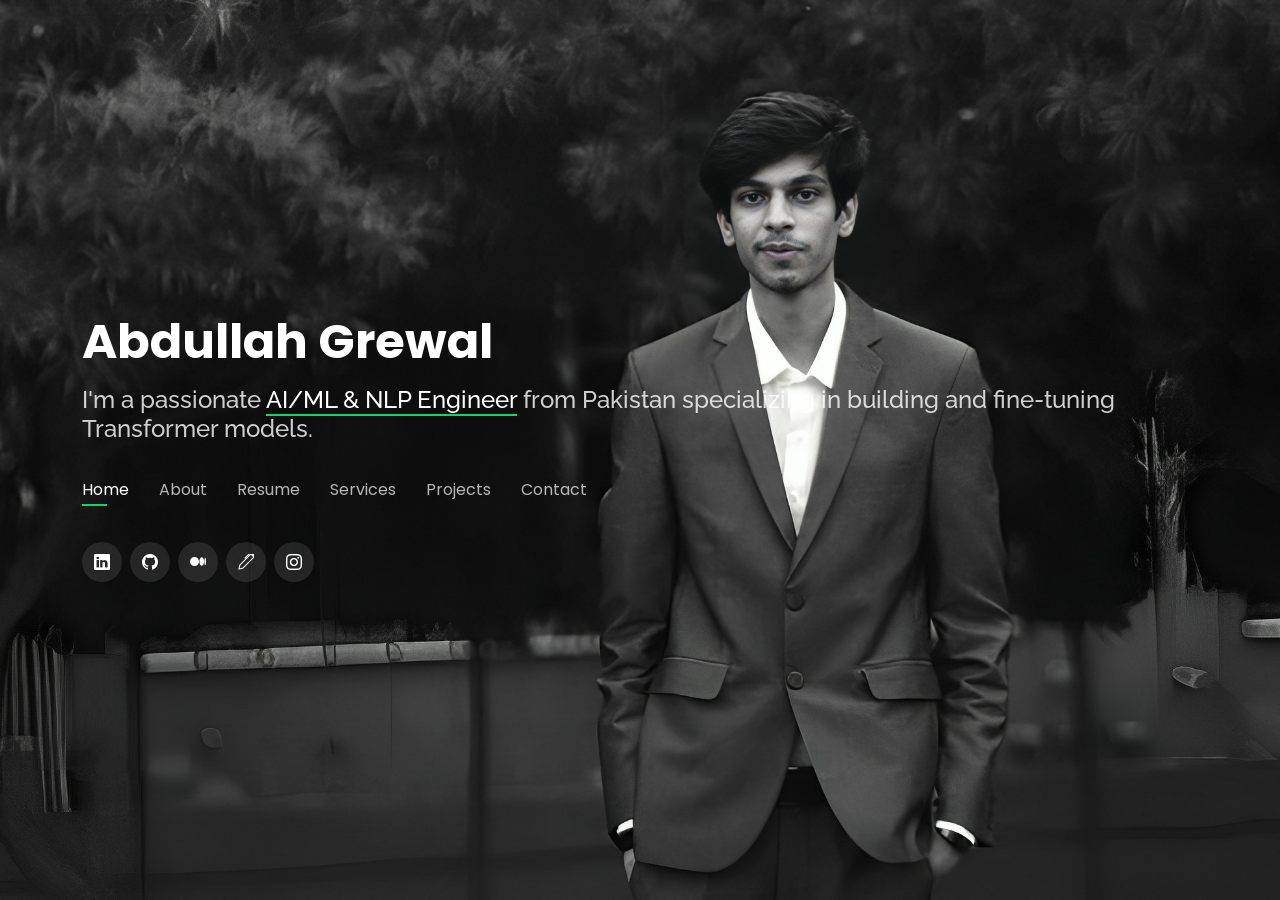
==== commit 736a1990: "Add files via upload" ====
--- a/index.html
+++ b/index.html
@@ -60,7 +60,7 @@
             <li><a class="nav-link" href="#about">About</a></li>
             <li><a class="nav-link" href="#resume">Resume</a></li>
             <li><a class="nav-link" href="#services">Services</a></li>
-            <li><a class="nav-link" href="#portfolio">Portfolio</a></li>
+            <li><a class="nav-link" href="#portfolio">Projects</a></li>
             <li><a class="nav-link" href="#contact">Contact</a></li>
           </ul>
           <i class="bi bi-list mobile-nav-toggle"></i>
@@ -878,7 +878,7 @@
     <section id="portfolio" class="portfolio">
       <div class="container">
         <div class="section-title">
-          <h2>Portfolio</h2>
+          <h2>Projects</h2>
           <p>My Works</p>
         </div>
         <div class="row">
--- a/assets/css/style.css
+++ b/assets/css/style.css
@@ -89,7 +89,7 @@
 #header h2 span {
   color: #fff;
   border-bottom: 2px solid #18d26e;
-  padding-bottom: 6px;
+  padding-bottom: 0px;
 }
 
 #header img {
